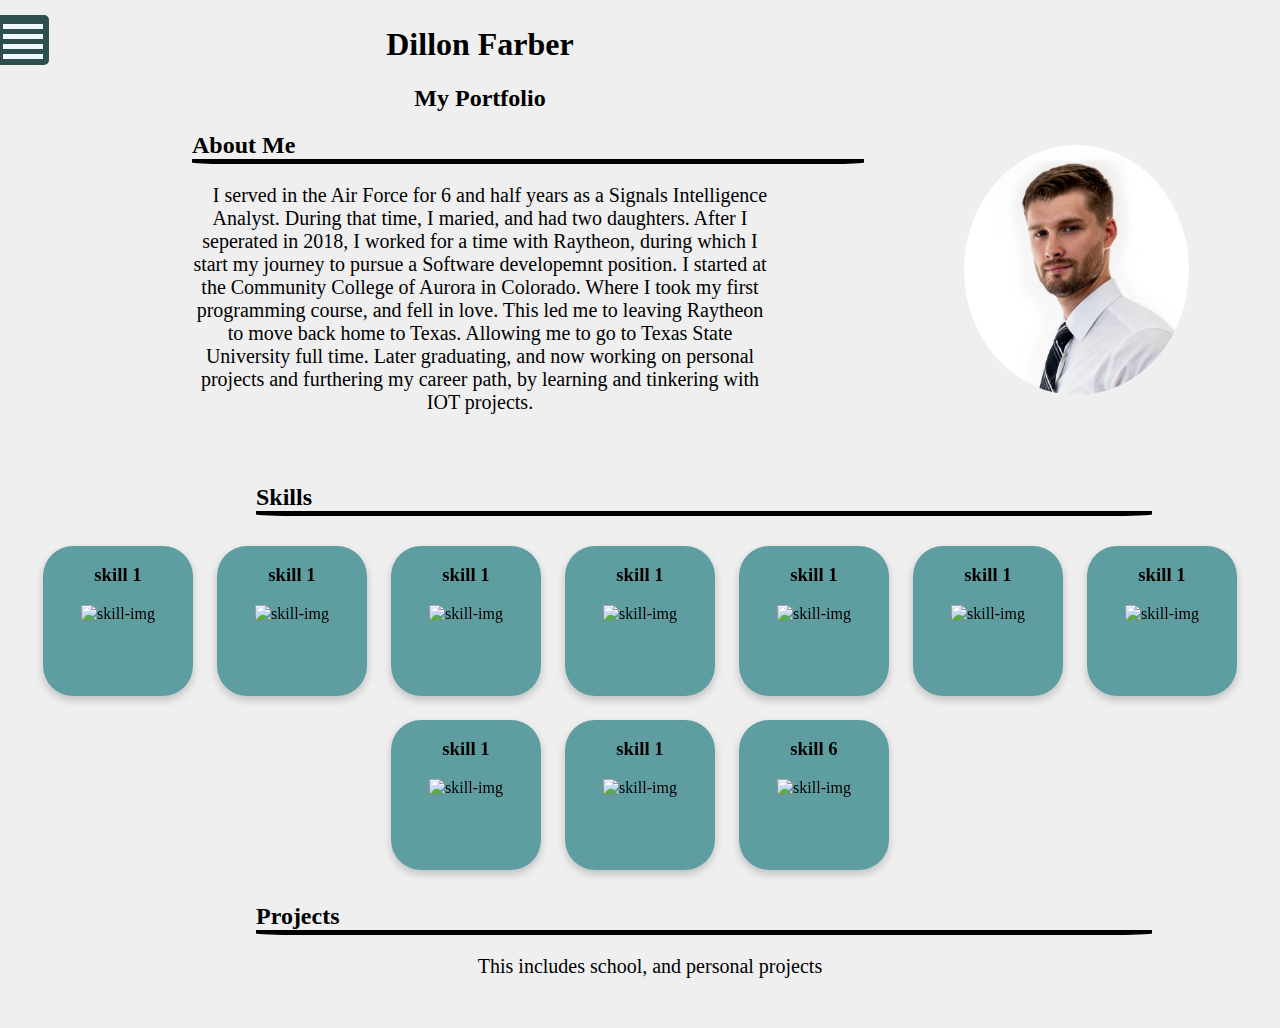
==== index.html @ 830614ed "Added cards to the skills and updated css to reflect the changes." ====
<!DOCTYPE html>
<html lang="en">
    <head>
        <title>HomePage</title>
        <meta charset="UTF-8">
        <meta name="viewport" content="width=device-width,initial-scale=1">
        <link href="/css/home.css" rel="stylesheet">
        <link rel="stylesheet" href="https://fonts.googleapis.com/icon?family=Material+Icons">
        <!-- <link rel="icon" href="mylinktoimage">-->
    </head>
    <body>
        <div class="fixed-tab">
            <div class="lines">
                <div class="line"></div>
                <div class="line"></div>
                <div class="line"></div>
                <div class="line"></div>
            </div>
        </div>
        <div class="top-title-profile">
            <div class="title">
                <h1>Dillon Farber</h1>
                <h2>My Portfolio</h2>
                <div class="about-me">
                    <h2>About Me</h2>
                    <p> I served in the Air Force for 6 and half years as a Signals Intelligence Analyst. During that time, I maried, 
                        and had two daughters. After I seperated in 2018, I worked for a time with Raytheon, during which I start my 
                        journey to pursue a Software developemnt position. I started at the Community College of Aurora in Colorado. 
                        Where I took my first programming course, and fell in love. This led me to leaving Raytheon to move back home to 
                        Texas. Allowing me to go to Texas State University full time. Later graduating, and now working on personal 
                        projects and furthering my career path, by learning and tinkering with IOT projects.
                    </p>
                </div>
            </div>
            <div class="profile-block">
                <img src="/media/imgs/profile.jpg" alt="profile picture" class="profile-picture">
            </div>
        </div>
        <div class="skills-div">
            
            <!-- TODO: Fix fonts and add the circular skill type tree that scrolls left
                TODO: Add a scroll to the skill list
                TODO: create a function to make it better -->
            <h2>Skills</h2>
            <div class="skill">
                <div class="skill-card-inner">
                    <div class="skill-card-front">
                        <h3 class="skill-title">skill 1</h3>
                        <img src="" alt="skill-img" class="skills-img">
                    </div>
                    <div class="skill-card-back">
                        <p class="skill-description">description: </p>
                        <p class="skill-level">skill level: </p>
                        <p class="associated-projects">projects: </p>
                    </div>
                </div>
            </div>
            <div class="skill">
                <div class="skill-card-inner">
                    <div class="skill-card-front">
                        <h3 class="skill-title">skill 1</h3>
                        <img src="" alt="skill-img" class="skills-img">
                    </div>
                    <div class="skill-card-back">
                        <p class="skill-description">description: </p>
                        <p class="skill-level">skill level: </p>
                        <p class="associated-projects">projects: </p>
                    </div>
                </div>
            </div>
            <div class="skill">
                <div class="skill-card-inner">
                    <div class="skill-card-front">
                        <h3 class="skill-title">skill 1</h3>
                        <img src="" alt="skill-img" class="skills-img">
                    </div>
                    <div class="skill-card-back">
                        <p class="skill-description">description: </p>
                        <p class="skill-level">skill level: </p>
                        <p class="associated-projects">projects: </p>
                    </div>
                </div>
            </div>
            <div class="skill">
                <div class="skill-card-inner">
                    <div class="skill-card-front">
                        <h3 class="skill-title">skill 1</h3>
                        <img src="" alt="skill-img" class="skills-img">
                    </div>
                    <div class="skill-card-back">
                        <p class="skill-description">description: </p>
                        <p class="skill-level">skill level: </p>
                        <p class="associated-projects">projects: </p>
                    </div>
                </div>
            </div>
            <div class="skill">
                <div class="skill-card-inner">
                    <div class="skill-card-front">
                        <h3 class="skill-title">skill 1</h3>
                        <img src="" alt="skill-img" class="skills-img">
                    </div>
                    <div class="skill-card-back">
                        <p class="skill-description">description: </p>
                        <p class="skill-level">skill level: </p>
                        <p class="associated-projects">projects: </p>
                    </div>
                </div>
            </div>
            <div class="skill">
                <div class="skill-card-inner">
                    <div class="skill-card-front">
                        <h3 class="skill-title">skill 1</h3>
                        <img src="" alt="skill-img" class="skills-img">
                    </div>
                    <div class="skill-card-back">
                        <p class="skill-description">description: </p>
                        <p class="skill-level">skill level: </p>
                        <p class="associated-projects">projects: </p>
                    </div>
                </div>
            </div>
            <div class="skill">
                <div class="skill-card-inner">
                    <div class="skill-card-front">
                        <h3 class="skill-title">skill 1</h3>
                        <img src="" alt="skill-img" class="skills-img">
                    </div>
                    <div class="skill-card-back">
                        <p class="skill-description">description: </p>
                        <p class="skill-level">skill level: </p>
                        <p class="associated-projects">projects: </p>
                    </div>
                </div>
            </div>
            <div class="skill">
                <div class="skill-card-inner">
                    <div class="skill-card-front">
                        <h3 class="skill-title">skill 1</h3>
                        <img src="" alt="skill-img" class="skills-img">
                    </div>
                    <div class="skill-card-back">
                        <p class="skill-description">description: </p>
                        <p class="skill-level">skill level: </p>
                        <p class="associated-projects">projects: </p>
                    </div>
                </div>
            </div>
            <div class="skill">
                <div class="skill-card-inner">
                    <div class="skill-card-front">
                        <h3 class="skill-title">skill 1</h3>
                        <img src="" alt="skill-img" class="skills-img">
                    </div>
                    <div class="skill-card-back">
                        <p class="skill-description">description: </p>
                        <p class="skill-level">skill level: </p>
                        <p class="associated-projects">projects: </p>
                    </div>
                </div>
            </div>
            <div class="skill">
                <div class="skill-card-inner">
                    <div class="skill-card-front">
                        <h3 class="skill-title">skill 6</h3>
                        <img src="" alt="skill-img" class="skills-img">
                    </div>
                    <div class="skill-card-back">
                        <p class="skill-description">description: </p>
                        <p class="skill-level">skill level: </p>
                        <p class="associated-projects">projects: </p>
                    </div>
                </div>
            </div>
        </div>
        <div class="projects">
            <h2>Projects</h2>
            <p>This includes school, and personal projects</p>
        </div>
        <!-- <i class="material-icons">cloud</i> -->
    
    </body>
</html>
---- css/home.css ----
/* TODO: fix the background of the body */
body {
    background-color: rgb(239, 239, 239);
    margin: auto;
}
/* Tab for menu */
.fixed-tab {
    position: fixed;
    width: 50px;
    height: 50px;
    background-color: darkslategray;
    margin-top: 10px;
    padding:0%;
    margin-right: auto;
    margin-left: -1px;
    margin-bottom: auto;
    position: fixed;
    border-top-right-radius: 5px;
    border-bottom-right-radius: 5px;
}
.fixed-tab:hover {

}
.lines {
    width: auto;
    align-content: space-between;
    height: 50px;
    padding: 0;
    margin: 4px;
}
.line {
    margin-top: 5px;
    margin-left: 0;
    width: 40px;
    height: 5px;
    padding: 0px;
    background-color: aliceblue;
}
/* Title and profile picture
TODO: fix the font
TODO: fix the profile picture and the text alignment */

.top-title-profile {
    height: auto;
    width: 100%;
    margin: 5px 0;
}
.title {
    display: inline-block;
    text-align: center;
    width: 75%;
}
.profile-block {
    display: inline-block;
    align-items: center;
    width: 24%;
    height: auto;
    overflow: hidden;
    margin: 0;
}
.profile-picture {
    height: 250px;
    width: 225px;
    border-radius: 50%;
    align-content:center;
    margin: 10px 0;
}
/* about me block of content */
.about-me {
    margin-top: 0;
}
.about-me h2 {
    margin-left: 20%;
    margin-right: 10%;
    border-bottom-left-radius: 5%;
    border-bottom-right-radius: 5%;
    border-bottom: 5px solid #000;
    text-align: left;
}

.about-me p {
    font-size: 20px;
    margin: auto 20% 50px 20%;
    text-indent: 20px;
}
/* Skills section */
.skills-div {
    margin-top: 0;
    text-align: center;
}
.skills-div h2 {
    margin-left: 20%;
    margin-right: 10%;
    border-bottom-left-radius: 5%;
    border-bottom-right-radius: 5%;
    border-bottom: 5px solid #000;
    text-align: left;
}


.skill {
    display: inline-block;
    background-color: transparent;
    width: 150px;
    height: 150px;
    margin: 10px 10px;
    perspective: 1000px;
}

.skill-card-inner {
    position: relative;
    width: 100%;
    height: 100%;
    text-align: center;
    transition: transform 0.6s;
    transform-style: preserve-3d;
    border-radius: 20%;
    box-shadow: 0 4px 8px 0 rgba(0, 0, 0, 0.2);
}

.skill:hover .skill-card-inner{
    transform: rotateY(180deg);
}

.skill-card-front, .skill-card-back {
    position: absolute;
    width: 100%;
    height: 100%;
    -webkit-backface-visibility: hidden;
    backface-visibility: hidden;
}

.skill-card-front {
    background-color: cadetblue;
    border-radius: 20%;
    color:#000;
}

.skill-card-back {
    background-color: #000;
    color: white;
    border-radius: 20%;
    transform: rotateY(180deg);
}

/* Projects Section */
.projects {
    margin-top: 0;
    text-align: center;
}

.projects h2 {
    margin-left: 20%;
    margin-right: 10%;
    border-bottom-left-radius: 5%;
    border-bottom-right-radius: 5%;
    border-bottom: 5px solid #000;
    text-align: left;
}

.projects p {
    font-size: 20px;
    margin: auto 20% 50px 20%;
    text-indent: 20px;
}
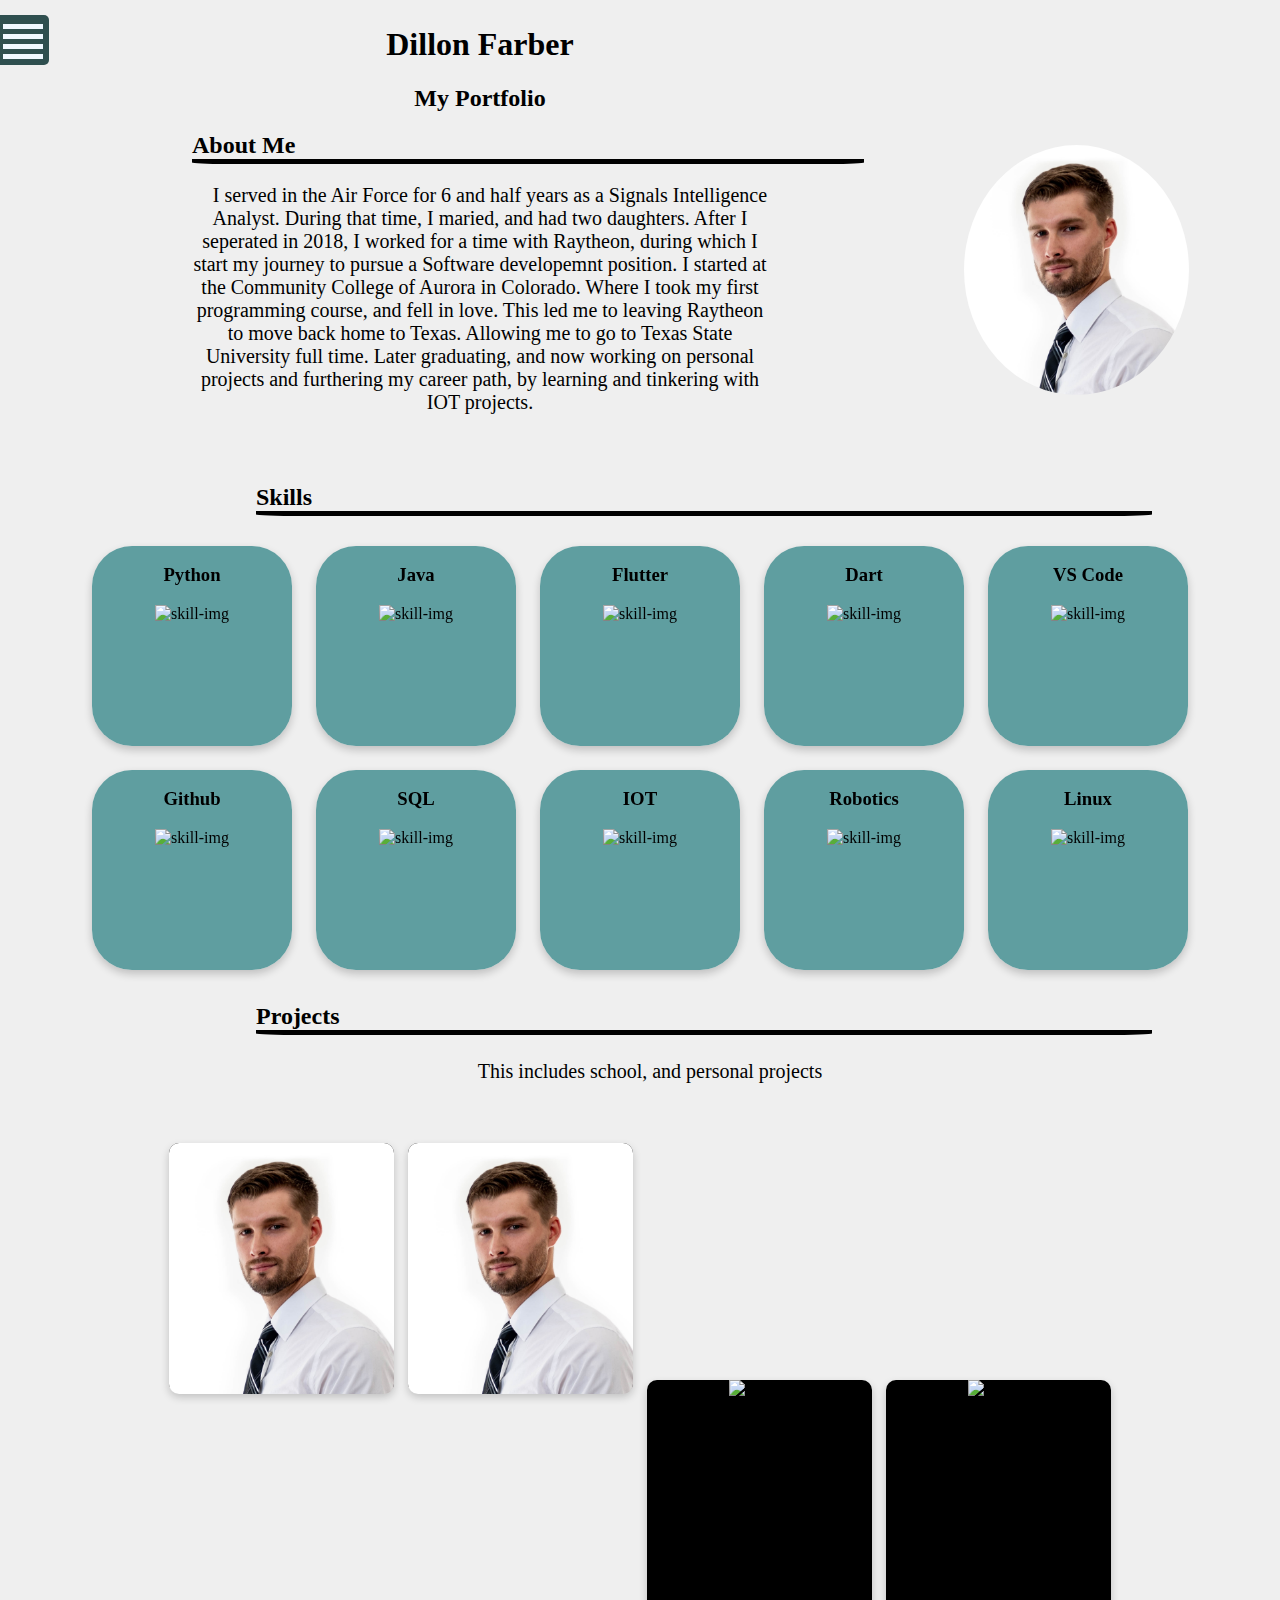
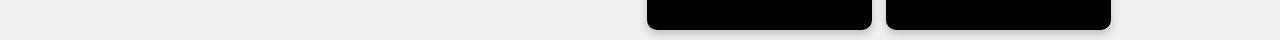
==== commit 72d73665: "added cards to hold my project gifs" ====
--- a/index.html
+++ b/index.html
@@ -45,139 +45,176 @@
             <div class="skill">
                 <div class="skill-card-inner">
                     <div class="skill-card-front">
-                        <h3 class="skill-title">skill 1</h3>
-                        <img src="" alt="skill-img" class="skills-img">
-                    </div>
-                    <div class="skill-card-back">
-                        <p class="skill-description">description: </p>
-                        <p class="skill-level">skill level: </p>
-                        <p class="associated-projects">projects: </p>
-                    </div>
-                </div>
-            </div>
-            <div class="skill">
-                <div class="skill-card-inner">
-                    <div class="skill-card-front">
-                        <h3 class="skill-title">skill 1</h3>
-                        <img src="" alt="skill-img" class="skills-img">
-                    </div>
-                    <div class="skill-card-back">
-                        <p class="skill-description">description: </p>
-                        <p class="skill-level">skill level: </p>
-                        <p class="associated-projects">projects: </p>
-                    </div>
-                </div>
-            </div>
-            <div class="skill">
-                <div class="skill-card-inner">
-                    <div class="skill-card-front">
-                        <h3 class="skill-title">skill 1</h3>
-                        <img src="" alt="skill-img" class="skills-img">
-                    </div>
-                    <div class="skill-card-back">
-                        <p class="skill-description">description: </p>
-                        <p class="skill-level">skill level: </p>
-                        <p class="associated-projects">projects: </p>
-                    </div>
-                </div>
-            </div>
-            <div class="skill">
-                <div class="skill-card-inner">
-                    <div class="skill-card-front">
-                        <h3 class="skill-title">skill 1</h3>
-                        <img src="" alt="skill-img" class="skills-img">
-                    </div>
-                    <div class="skill-card-back">
-                        <p class="skill-description">description: </p>
-                        <p class="skill-level">skill level: </p>
-                        <p class="associated-projects">projects: </p>
-                    </div>
-                </div>
-            </div>
-            <div class="skill">
-                <div class="skill-card-inner">
-                    <div class="skill-card-front">
-                        <h3 class="skill-title">skill 1</h3>
-                        <img src="" alt="skill-img" class="skills-img">
-                    </div>
-                    <div class="skill-card-back">
-                        <p class="skill-description">description: </p>
-                        <p class="skill-level">skill level: </p>
-                        <p class="associated-projects">projects: </p>
-                    </div>
-                </div>
-            </div>
-            <div class="skill">
-                <div class="skill-card-inner">
-                    <div class="skill-card-front">
-                        <h3 class="skill-title">skill 1</h3>
-                        <img src="" alt="skill-img" class="skills-img">
-                    </div>
-                    <div class="skill-card-back">
-                        <p class="skill-description">description: </p>
-                        <p class="skill-level">skill level: </p>
-                        <p class="associated-projects">projects: </p>
-                    </div>
-                </div>
-            </div>
-            <div class="skill">
-                <div class="skill-card-inner">
-                    <div class="skill-card-front">
-                        <h3 class="skill-title">skill 1</h3>
-                        <img src="" alt="skill-img" class="skills-img">
-                    </div>
-                    <div class="skill-card-back">
-                        <p class="skill-description">description: </p>
-                        <p class="skill-level">skill level: </p>
-                        <p class="associated-projects">projects: </p>
-                    </div>
-                </div>
-            </div>
-            <div class="skill">
-                <div class="skill-card-inner">
-                    <div class="skill-card-front">
-                        <h3 class="skill-title">skill 1</h3>
-                        <img src="" alt="skill-img" class="skills-img">
-                    </div>
-                    <div class="skill-card-back">
-                        <p class="skill-description">description: </p>
-                        <p class="skill-level">skill level: </p>
-                        <p class="associated-projects">projects: </p>
-                    </div>
-                </div>
-            </div>
-            <div class="skill">
-                <div class="skill-card-inner">
-                    <div class="skill-card-front">
-                        <h3 class="skill-title">skill 1</h3>
-                        <img src="" alt="skill-img" class="skills-img">
-                    </div>
-                    <div class="skill-card-back">
-                        <p class="skill-description">description: </p>
-                        <p class="skill-level">skill level: </p>
-                        <p class="associated-projects">projects: </p>
-                    </div>
-                </div>
-            </div>
-            <div class="skill">
-                <div class="skill-card-inner">
-                    <div class="skill-card-front">
-                        <h3 class="skill-title">skill 6</h3>
-                        <img src="" alt="skill-img" class="skills-img">
-                    </div>
-                    <div class="skill-card-back">
-                        <p class="skill-description">description: </p>
-                        <p class="skill-level">skill level: </p>
-                        <p class="associated-projects">projects: </p>
-                    </div>
-                </div>
-            </div>
-        </div>
-        <div class="projects">
+                        <h3 class="skill-title">Python</h3>
+                        <img src="" alt="skill-img" class="skills-img">
+                    </div>
+                    <div class="skill-card-back">
+                        <p class="skill-description">description:<br> Starting language in school. <br>Used in machine learning class. </p>
+                        <p class="skill-level">skill level: </p>
+                        <p class="associated-projects">projects: <br><a href="" alt="">Macine Learning</a><br><a href="" alt="">Tomagatchie</a></p>
+                    </div>
+                </div>
+            </div>
+            <div class="skill">
+                <div class="skill-card-inner">
+                    <div class="skill-card-front">
+                        <h3 class="skill-title">Java</h3>
+                        <img src="" alt="skill-img" class="skills-img">
+                    </div>
+                    <div class="skill-card-back">
+                        <p class="skill-description">description: </p>
+                        <p class="skill-level">skill level: </p>
+                        <p class="associated-projects">projects: </p>
+                    </div>
+                </div>
+            </div>
+            <div class="skill">
+                <div class="skill-card-inner">
+                    <div class="skill-card-front">
+                        <h3 class="skill-title">Flutter</h3>
+                        <img src="" alt="skill-img" class="skills-img">
+                    </div>
+                    <div class="skill-card-back">
+                        <p class="skill-description">description: </p>
+                        <p class="skill-level">skill level: </p>
+                        <p class="associated-projects">projects: </p>
+                    </div>
+                </div>
+            </div>
+            <div class="skill">
+                <div class="skill-card-inner">
+                    <div class="skill-card-front">
+                        <h3 class="skill-title">Dart</h3>
+                        <img src="" alt="skill-img" class="skills-img">
+                    </div>
+                    <div class="skill-card-back">
+                        <p class="skill-description">description: </p>
+                        <p class="skill-level">skill level: </p>
+                        <p class="associated-projects">projects: </p>
+                    </div>
+                </div>
+            </div>
+            <div class="skill">
+                <div class="skill-card-inner">
+                    <div class="skill-card-front">
+                        <h3 class="skill-title">VS Code</h3>
+                        <img src="" alt="skill-img" class="skills-img">
+                    </div>
+                    <div class="skill-card-back">
+                        <p class="skill-description">description: </p>
+                        <p class="skill-level">skill level: </p>
+                        <p class="associated-projects">projects: </p>
+                    </div>
+                </div>
+            </div>
+            <div class="skill">
+                <div class="skill-card-inner">
+                    <div class="skill-card-front">
+                        <h3 class="skill-title">Github</h3>
+                        <img src="" alt="skill-img" class="skills-img">
+                    </div>
+                    <div class="skill-card-back">
+                        <p class="skill-description">description: </p>
+                        <p class="skill-level">skill level: </p>
+                        <p class="associated-projects">Profile: <a href="" alt="">DillonFarber</a> </p>
+                    </div>
+                </div>
+            </div>
+            <div class="skill">
+                <div class="skill-card-inner">
+                    <div class="skill-card-front">
+                        <h3 class="skill-title">SQL</h3>
+                        <img src="" alt="skill-img" class="skills-img">
+                    </div>
+                    <div class="skill-card-back">
+                        <p class="skill-description">description: </p>
+                        <p class="skill-level">skill level: </p>
+                        <p class="associated-projects">projects: </p>
+                    </div>
+                </div>
+            </div>
+            <div class="skill">
+                <div class="skill-card-inner">
+                    <div class="skill-card-front">
+                        <h3 class="skill-title">IOT</h3>
+                        <img src="" alt="skill-img" class="skills-img">
+                    </div>
+                    <div class="skill-card-back">
+                        <p class="skill-description">description: </p>
+                        <p class="skill-level">skill level: </p>
+                        <p class="associated-projects">projects: </p>
+                    </div>
+                </div>
+            </div>
+            <div class="skill">
+                <div class="skill-card-inner">
+                    <div class="skill-card-front">
+                        <h3 class="skill-title">Robotics</h3>
+                        <img src="" alt="skill-img" class="skills-img">
+                    </div>
+                    <div class="skill-card-back">
+                        <p class="skill-description">description: </p>
+                        <p class="skill-level">skill level: </p>
+                        <p class="associated-projects">projects: </p>
+                    </div>
+                </div>
+            </div>
+            <div class="skill">
+                <div class="skill-card-inner">
+                    <div class="skill-card-front">
+                        <h3 class="skill-title">Linux</h3>
+                        <img src="" alt="skill-img" class="skills-img">
+                    </div>
+                    <div class="skill-card-back">
+                        <p class="skill-description">description: </p>
+                        <p class="skill-level">skill level: </p>
+                        <p class="associated-projects">projects: </p>
+                    </div>
+                </div>
+            </div>
+        </div>
+        <div class="projects-div">
             <h2>Projects</h2>
             <p>This includes school, and personal projects</p>
+            <div class="projects">
+                <div class="project-card">
+                    <div class="project-card-inner">
+                        <div class="project-gifs">
+                            <img src="/media/imgs/profile.jpg" alt="project" class="project-gif">
+                        </div>
+                    </div>
+                </div>
+            </div>
+            <div class="projects">
+                <div class="project-card">
+                    <div class="project-card-inner">
+                        <div class="project-gifs">
+                            <img src="/media/imgs/profile.jpg" alt="project" class="project-gif">
+                        </div>
+                    </div>
+                </div>
+            </div>
+            <div class="projects">
+                <div class="project-card">
+                    <div class="project-card-inner">
+                        <img src="" alt="project">
+                    </div>
+                </div>
+            </div>
+            <div class="projects">
+                <div class="project-card">
+                    <div class="project-card-inner">
+                        <div>
+                            <img src="" alt="project">
+                        </div>
+                    </div>
+                </div>
+            </div>
         </div>
         <!-- <i class="material-icons">cloud</i> -->
     
     </body>
+    <footer>
+
+    </footer>
 </html>--- a/css/home.css
+++ b/css/home.css
@@ -18,9 +18,8 @@
     border-top-right-radius: 5px;
     border-bottom-right-radius: 5px;
 }
-.fixed-tab:hover {
-
-}
+
+
 .lines {
     width: auto;
     align-content: space-between;
@@ -28,6 +27,7 @@
     padding: 0;
     margin: 4px;
 }
+
 .line {
     margin-top: 5px;
     margin-left: 0;
@@ -36,6 +36,7 @@
     padding: 0px;
     background-color: aliceblue;
 }
+
 /* Title and profile picture
 TODO: fix the font
 TODO: fix the profile picture and the text alignment */
@@ -96,13 +97,12 @@
     border-bottom: 5px solid #000;
     text-align: left;
 }
-
-
+/* Skills card */
 .skill {
     display: inline-block;
     background-color: transparent;
-    width: 150px;
-    height: 150px;
+    width: 200px;
+    height: 200px;
     margin: 10px 10px;
     perspective: 1000px;
 }
@@ -143,13 +143,18 @@
     transform: rotateY(180deg);
 }
 
+.skill-card-back p {
+    font-size: 15px;
+    margin-bottom: 0;
+}
+
 /* Projects Section */
-.projects {
+.projects-div {
     margin-top: 0;
     text-align: center;
 }
 
-.projects h2 {
+.projects-div h2 {
     margin-left: 20%;
     margin-right: 10%;
     border-bottom-left-radius: 5%;
@@ -158,8 +163,38 @@
     text-align: left;
 }
 
-.projects p {
+.projects-div p {
     font-size: 20px;
-    margin: auto 20% 50px 20%;
+    margin: 25px 20% 50px 20%;
     text-indent: 20px;
+}
+.projects {
+    display: inline-block;
+    background-color: transparent;
+    width: 225px;
+    height: 250px;
+    margin: 10px 5px;
+}
+
+.project-card-inner {
+    width: auto;
+    height: auto;
+}
+
+.project-card {
+    margin: 0;
+    background-color: #000;
+    width: 100%;
+    height: 100%;
+    border-radius: 10px;
+    box-shadow: 0 4px 8px 0 rgba(0, 0, 0, 0.2);
+}
+
+.project-gifs > img {
+    position: relative;
+    border-radius: 10px;
+    max-width: 100%;
+    max-height: 100%;
+    width: auto;
+    height: auto;
 }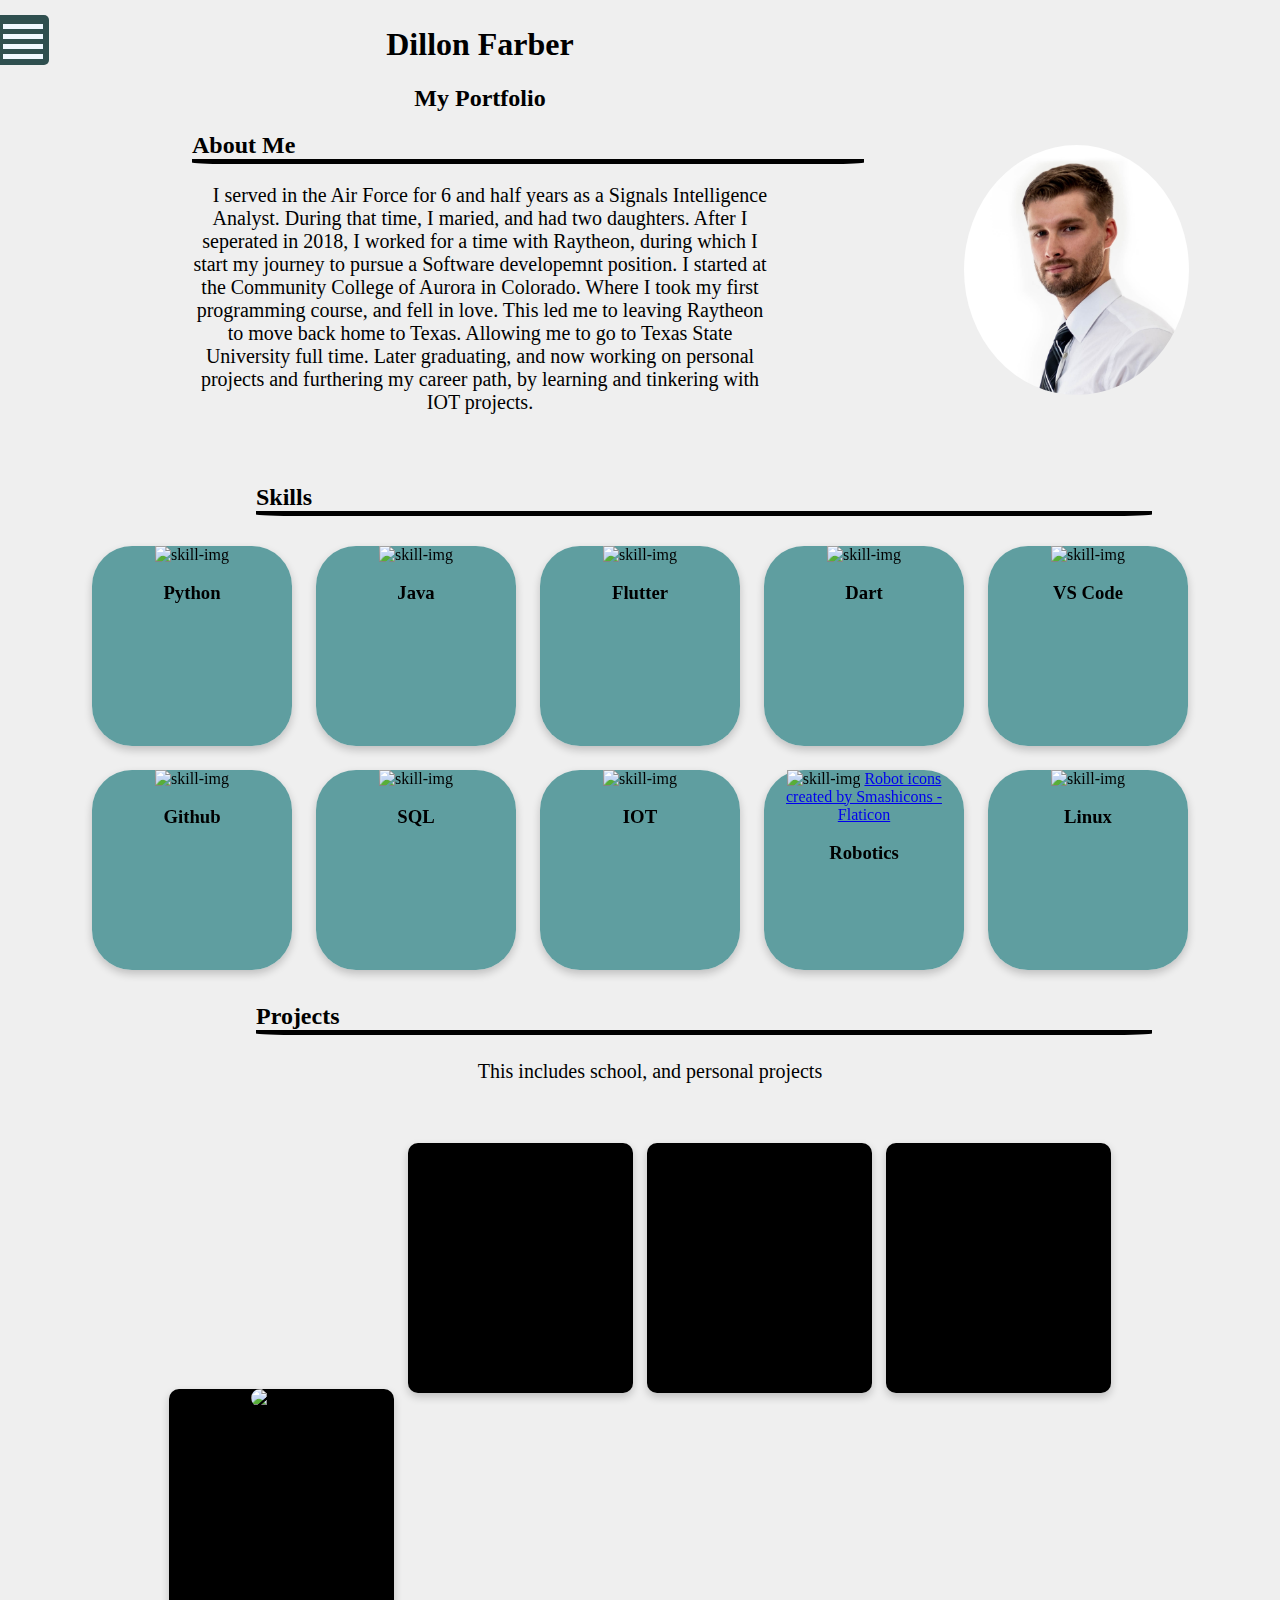
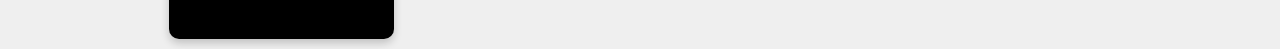
==== commit 1d2da141: "added imgs to the skills cards and fixed centering  of img for gifs on projects or just imags" ====
--- a/index.html
+++ b/index.html
@@ -45,12 +45,12 @@
             <div class="skill">
                 <div class="skill-card-inner">
                     <div class="skill-card-front">
+                        <img src="/media/imgs/pythonImg.png" alt="skill-img" class="skills-img">
                         <h3 class="skill-title">Python</h3>
-                        <img src="" alt="skill-img" class="skills-img">
                     </div>
                     <div class="skill-card-back">
                         <p class="skill-description">description:<br> Starting language in school. <br>Used in machine learning class. </p>
-                        <p class="skill-level">skill level: </p>
+                        <p class="skill-level">skill level: 4 years Education Experience/self</p>
                         <p class="associated-projects">projects: <br><a href="" alt="">Macine Learning</a><br><a href="" alt="">Tomagatchie</a></p>
                     </div>
                 </div>
@@ -58,60 +58,60 @@
             <div class="skill">
                 <div class="skill-card-inner">
                     <div class="skill-card-front">
+                        <img src="/media/imgs/javaImg.png" alt="skill-img" class="skills-img">
                         <h3 class="skill-title">Java</h3>
-                        <img src="" alt="skill-img" class="skills-img">
-                    </div>
-                    <div class="skill-card-back">
-                        <p class="skill-description">description: </p>
-                        <p class="skill-level">skill level: </p>
-                        <p class="associated-projects">projects: </p>
-                    </div>
-                </div>
-            </div>
-            <div class="skill">
-                <div class="skill-card-inner">
-                    <div class="skill-card-front">
+                    </div>
+                    <div class="skill-card-back">
+                        <p class="skill-description">description: </p>
+                        <p class="skill-level">skill level: </p>
+                        <p class="associated-projects">projects: </p>
+                    </div>
+                </div>
+            </div>
+            <div class="skill">
+                <div class="skill-card-inner">
+                    <div class="skill-card-front">
+                        <img src="/media/imgs/icon_flutter.png" alt="skill-img" class="skills-img">
                         <h3 class="skill-title">Flutter</h3>
-                        <img src="" alt="skill-img" class="skills-img">
-                    </div>
-                    <div class="skill-card-back">
-                        <p class="skill-description">description: </p>
-                        <p class="skill-level">skill level: </p>
-                        <p class="associated-projects">projects: </p>
-                    </div>
-                </div>
-            </div>
-            <div class="skill">
-                <div class="skill-card-inner">
-                    <div class="skill-card-front">
+                    </div>
+                    <div class="skill-card-back">
+                        <p class="skill-description">description: </p>
+                        <p class="skill-level">skill level: </p>
+                        <p class="associated-projects">projects: </p>
+                    </div>
+                </div>
+            </div>
+            <div class="skill">
+                <div class="skill-card-inner">
+                    <div class="skill-card-front">
+                        <img src="/media/imgs/dash_flutter_mascott.png" alt="skill-img" class="skills-img">
                         <h3 class="skill-title">Dart</h3>
-                        <img src="" alt="skill-img" class="skills-img">
-                    </div>
-                    <div class="skill-card-back">
-                        <p class="skill-description">description: </p>
-                        <p class="skill-level">skill level: </p>
-                        <p class="associated-projects">projects: </p>
-                    </div>
-                </div>
-            </div>
-            <div class="skill">
-                <div class="skill-card-inner">
-                    <div class="skill-card-front">
+                    </div>
+                    <div class="skill-card-back">
+                        <p class="skill-description">description: </p>
+                        <p class="skill-level">skill level: </p>
+                        <p class="associated-projects">projects: </p>
+                    </div>
+                </div>
+            </div>
+            <div class="skill">
+                <div class="skill-card-inner">
+                    <div class="skill-card-front">
+                        <img src="/media/imgs/vscode.png" alt="skill-img" class="skills-img">
                         <h3 class="skill-title">VS Code</h3>
-                        <img src="" alt="skill-img" class="skills-img">
-                    </div>
-                    <div class="skill-card-back">
-                        <p class="skill-description">description: </p>
-                        <p class="skill-level">skill level: </p>
-                        <p class="associated-projects">projects: </p>
-                    </div>
-                </div>
-            </div>
-            <div class="skill">
-                <div class="skill-card-inner">
-                    <div class="skill-card-front">
+                    </div>
+                    <div class="skill-card-back">
+                        <p class="skill-description">description: </p>
+                        <p class="skill-level">skill level: </p>
+                        <p class="associated-projects">projects: </p>
+                    </div>
+                </div>
+            </div>
+            <div class="skill">
+                <div class="skill-card-inner">
+                    <div class="skill-card-front">
+                        <img src="/media//imgs/github-mark-white.png" alt="skill-img" class="skills-img">
                         <h3 class="skill-title">Github</h3>
-                        <img src="" alt="skill-img" class="skills-img">
                     </div>
                     <div class="skill-card-back">
                         <p class="skill-description">description: </p>
@@ -123,47 +123,48 @@
             <div class="skill">
                 <div class="skill-card-inner">
                     <div class="skill-card-front">
+                        <img src="/media/imgs/icons8-oracle-pl-sql-400.png" alt="skill-img" class="skills-img">
                         <h3 class="skill-title">SQL</h3>
-                        <img src="" alt="skill-img" class="skills-img">
-                    </div>
-                    <div class="skill-card-back">
-                        <p class="skill-description">description: </p>
-                        <p class="skill-level">skill level: </p>
-                        <p class="associated-projects">projects: </p>
-                    </div>
-                </div>
-            </div>
-            <div class="skill">
-                <div class="skill-card-inner">
-                    <div class="skill-card-front">
+                    </div>
+                    <div class="skill-card-back">
+                        <p class="skill-description">description: </p>
+                        <p class="skill-level">skill level: </p>
+                        <p class="associated-projects">projects: </p>
+                    </div>
+                </div>
+            </div>
+            <div class="skill">
+                <div class="skill-card-inner">
+                    <div class="skill-card-front">
+                        <img src="/media/imgs/icons8-iot-100.png" alt="skill-img" class="skills-img" >
                         <h3 class="skill-title">IOT</h3>
-                        <img src="" alt="skill-img" class="skills-img">
-                    </div>
-                    <div class="skill-card-back">
-                        <p class="skill-description">description: </p>
-                        <p class="skill-level">skill level: </p>
-                        <p class="associated-projects">projects: </p>
-                    </div>
-                </div>
-            </div>
-            <div class="skill">
-                <div class="skill-card-inner">
-                    <div class="skill-card-front">
+                    </div>
+                    <div class="skill-card-back">
+                        <p class="skill-description">description: </p>
+                        <p class="skill-level">skill level: </p>
+                        <p class="associated-projects">projects: </p>
+                    </div>
+                </div>
+            </div>
+            <div class="skill">
+                <div class="skill-card-inner">
+                    <div class="skill-card-front">
+                        <img src="/media/imgs/robot.png" alt="skill-img" class="skills-img">
+                        <caption class="caption-atrib"><a href="https://www.flaticon.com/free-icons/robot" title="robot icons">Robot icons created by Smashicons - Flaticon</a></caption>
                         <h3 class="skill-title">Robotics</h3>
-                        <img src="" alt="skill-img" class="skills-img">
-                    </div>
-                    <div class="skill-card-back">
-                        <p class="skill-description">description: </p>
-                        <p class="skill-level">skill level: </p>
-                        <p class="associated-projects">projects: </p>
-                    </div>
-                </div>
-            </div>
-            <div class="skill">
-                <div class="skill-card-inner">
-                    <div class="skill-card-front">
+                    </div>
+                    <div class="skill-card-back">
+                        <p class="skill-description">description: </p>
+                        <p class="skill-level">skill level: </p>
+                        <p class="associated-projects">projects: </p>
+                    </div>
+                </div>
+            </div>
+            <div class="skill">
+                <div class="skill-card-inner">
+                    <div class="skill-card-front">
+                        <img src="/media/imgs/Linux-Logo-PNG9.png" alt="skill-img" class="skills-img">
                         <h3 class="skill-title">Linux</h3>
-                        <img src="" alt="skill-img" class="skills-img">
                     </div>
                     <div class="skill-card-back">
                         <p class="skill-description">description: </p>
@@ -180,7 +181,7 @@
                 <div class="project-card">
                     <div class="project-card-inner">
                         <div class="project-gifs">
-                            <img src="/media/imgs/profile.jpg" alt="project" class="project-gif">
+                            <img src="/media/imgs/dash_flutter_mascott.png" alt="project" class="project-gif">
                         </div>
                     </div>
                 </div>
@@ -189,7 +190,7 @@
                 <div class="project-card">
                     <div class="project-card-inner">
                         <div class="project-gifs">
-                            <img src="/media/imgs/profile.jpg" alt="project" class="project-gif">
+                            <!-- <img src="/media/imgs/dash_flutter_mascott.png" alt="project" class="project-gif"> -->
                         </div>
                     </div>
                 </div>
@@ -197,7 +198,7 @@
             <div class="projects">
                 <div class="project-card">
                     <div class="project-card-inner">
-                        <img src="" alt="project">
+                        <!-- <img src="" alt="project"> -->
                     </div>
                 </div>
             </div>
@@ -205,7 +206,7 @@
                 <div class="project-card">
                     <div class="project-card-inner">
                         <div>
-                            <img src="" alt="project">
+                            <!-- <img src="" alt="project"> -->
                         </div>
                     </div>
                 </div>
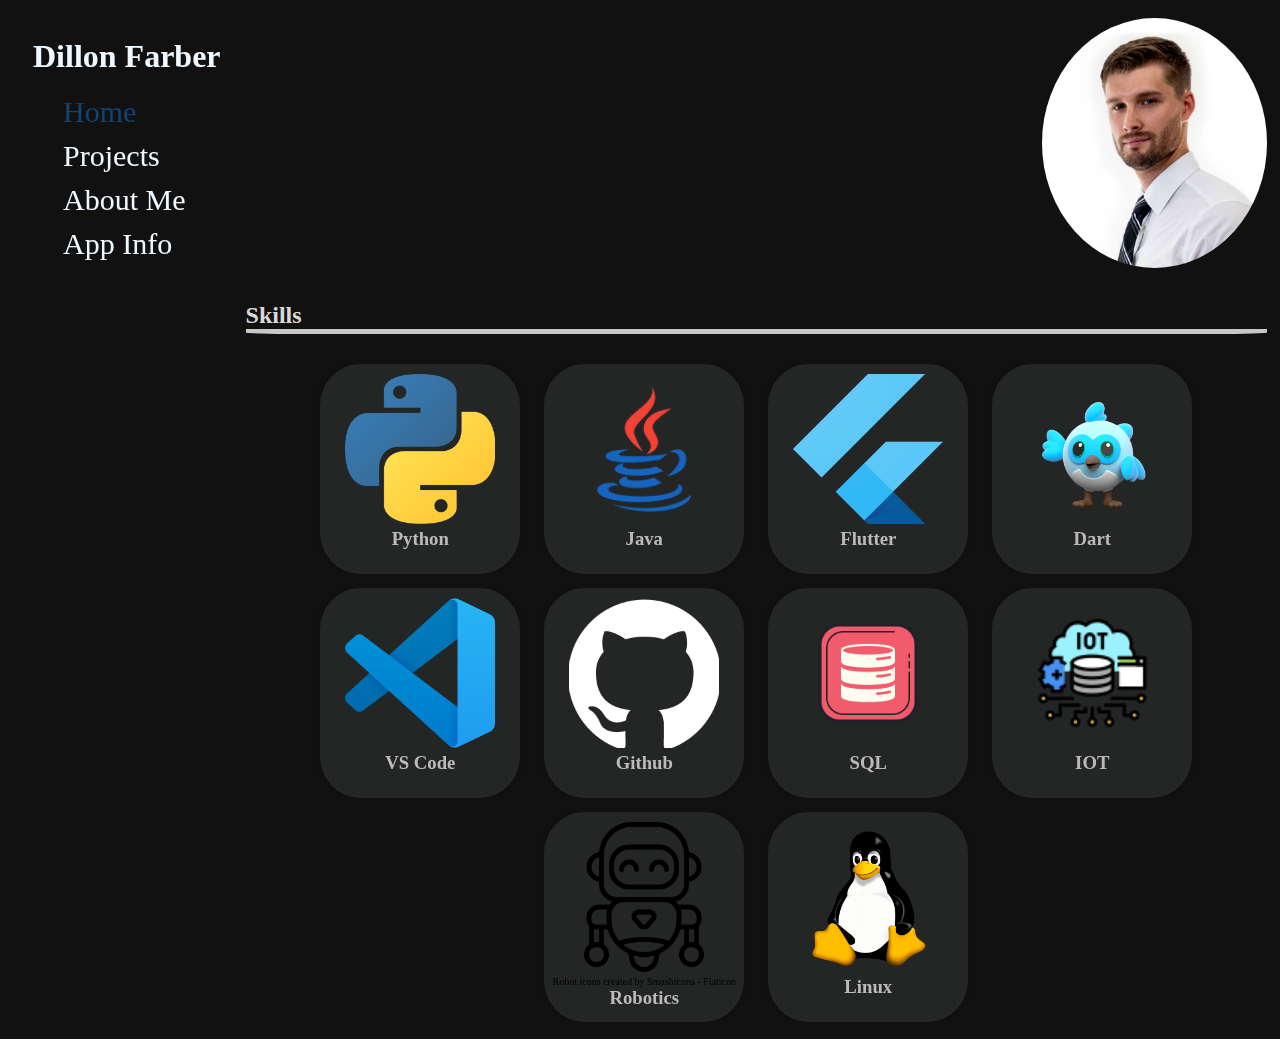
==== commit 73c7ccee: "continued dev" ====
--- a/index.html
+++ b/index.html
@@ -5,217 +5,180 @@
         <meta charset="UTF-8">
         <meta name="viewport" content="width=device-width,initial-scale=1">
         <link href="/css/home.css" rel="stylesheet">
+        <link href="/css/nav.css" rel="stylesheet">
         <link rel="stylesheet" href="https://fonts.googleapis.com/icon?family=Material+Icons">
         <!-- <link rel="icon" href="mylinktoimage">-->
     </head>
     <body>
-        <div class="fixed-tab">
-            <div class="lines">
-                <div class="line"></div>
-                <div class="line"></div>
-                <div class="line"></div>
-                <div class="line"></div>
+        <div class="gird-container ">
+            <div class="nav-colm">
+                <div id="nav-sticky">
+                    <h1 class="web-name">
+                        Dillon Farber
+                    </h1>
+                    <ul class="nav-list">
+                        <li class="nav-item-selected"><a>Home</a></li>
+                        <li class="nav-item"><a href="paths/NerdHavenPages/nerdHavenPage.html">Projects</a></li>
+                        <li class="nav-item"><a href="/paths/about/aboutMe.html">About Me</a></li>
+                        <li class="nav-item"><a href="">App Info</a></li>
+                    </ul>
+                </div>
             </div>
-        </div>
-        <div class="top-title-profile">
-            <div class="title">
-                <h1>Dillon Farber</h1>
-                <h2>My Portfolio</h2>
-                <div class="about-me">
-                    <h2>About Me</h2>
-                    <p> I served in the Air Force for 6 and half years as a Signals Intelligence Analyst. During that time, I maried, 
+            <div class="body-colm">
+                <div class="row">
+                    <img src="/media/imgs/profile.jpg" alt="profile picture" class="profile-picture">
+                </div>
+            </div>
+            <!-- <div class="details">
+                <p>
+                    I served in the Air Force for 6 and half years as a Signals Intelligence Analyst. During that time, I maried, 
                         and had two daughters. After I seperated in 2018, I worked for a time with Raytheon, during which I start my 
                         journey to pursue a Software developemnt position. I started at the Community College of Aurora in Colorado. 
                         Where I took my first programming course, and fell in love. This led me to leaving Raytheon to move back home to 
                         Texas. Allowing me to go to Texas State University full time. Later graduating, and now working on personal 
                         projects and furthering my career path, by learning and tinkering with IOT projects.
-                    </p>
-                </div>
-            </div>
-            <div class="profile-block">
-                <img src="/media/imgs/profile.jpg" alt="profile picture" class="profile-picture">
-            </div>
-        </div>
-        <div class="skills-div">
+                </p>
+            </div> -->
+            <div class="skills-div">
             
-            <!-- TODO: Fix fonts and add the circular skill type tree that scrolls left
-                TODO: Add a scroll to the skill list
-                TODO: create a function to make it better -->
-            <h2>Skills</h2>
-            <div class="skill">
-                <div class="skill-card-inner">
-                    <div class="skill-card-front">
-                        <img src="/media/imgs/pythonImg.png" alt="skill-img" class="skills-img">
-                        <h3 class="skill-title">Python</h3>
-                    </div>
-                    <div class="skill-card-back">
-                        <p class="skill-description">description:<br> Starting language in school. <br>Used in machine learning class. </p>
-                        <p class="skill-level">skill level: 4 years Education Experience/self</p>
-                        <p class="associated-projects">projects: <br><a href="" alt="">Macine Learning</a><br><a href="" alt="">Tomagatchie</a></p>
-                    </div>
-                </div>
-            </div>
-            <div class="skill">
-                <div class="skill-card-inner">
-                    <div class="skill-card-front">
-                        <img src="/media/imgs/javaImg.png" alt="skill-img" class="skills-img">
-                        <h3 class="skill-title">Java</h3>
-                    </div>
-                    <div class="skill-card-back">
-                        <p class="skill-description">description: </p>
-                        <p class="skill-level">skill level: </p>
-                        <p class="associated-projects">projects: </p>
-                    </div>
-                </div>
-            </div>
-            <div class="skill">
-                <div class="skill-card-inner">
-                    <div class="skill-card-front">
-                        <img src="/media/imgs/icon_flutter.png" alt="skill-img" class="skills-img">
-                        <h3 class="skill-title">Flutter</h3>
-                    </div>
-                    <div class="skill-card-back">
-                        <p class="skill-description">description: </p>
-                        <p class="skill-level">skill level: </p>
-                        <p class="associated-projects">projects: </p>
-                    </div>
-                </div>
-            </div>
-            <div class="skill">
-                <div class="skill-card-inner">
-                    <div class="skill-card-front">
-                        <img src="/media/imgs/dash_flutter_mascott.png" alt="skill-img" class="skills-img">
-                        <h3 class="skill-title">Dart</h3>
-                    </div>
-                    <div class="skill-card-back">
-                        <p class="skill-description">description: </p>
-                        <p class="skill-level">skill level: </p>
-                        <p class="associated-projects">projects: </p>
-                    </div>
-                </div>
-            </div>
-            <div class="skill">
-                <div class="skill-card-inner">
-                    <div class="skill-card-front">
-                        <img src="/media/imgs/vscode.png" alt="skill-img" class="skills-img">
-                        <h3 class="skill-title">VS Code</h3>
-                    </div>
-                    <div class="skill-card-back">
-                        <p class="skill-description">description: </p>
-                        <p class="skill-level">skill level: </p>
-                        <p class="associated-projects">projects: </p>
-                    </div>
-                </div>
-            </div>
-            <div class="skill">
-                <div class="skill-card-inner">
-                    <div class="skill-card-front">
-                        <img src="/media//imgs/github-mark-white.png" alt="skill-img" class="skills-img">
-                        <h3 class="skill-title">Github</h3>
-                    </div>
-                    <div class="skill-card-back">
-                        <p class="skill-description">description: </p>
-                        <p class="skill-level">skill level: </p>
-                        <p class="associated-projects">Profile: <a href="" alt="">DillonFarber</a> </p>
-                    </div>
-                </div>
-            </div>
-            <div class="skill">
-                <div class="skill-card-inner">
-                    <div class="skill-card-front">
-                        <img src="/media/imgs/icons8-oracle-pl-sql-400.png" alt="skill-img" class="skills-img">
-                        <h3 class="skill-title">SQL</h3>
-                    </div>
-                    <div class="skill-card-back">
-                        <p class="skill-description">description: </p>
-                        <p class="skill-level">skill level: </p>
-                        <p class="associated-projects">projects: </p>
-                    </div>
-                </div>
-            </div>
-            <div class="skill">
-                <div class="skill-card-inner">
-                    <div class="skill-card-front">
-                        <img src="/media/imgs/icons8-iot-100.png" alt="skill-img" class="skills-img" >
-                        <h3 class="skill-title">IOT</h3>
-                    </div>
-                    <div class="skill-card-back">
-                        <p class="skill-description">description: </p>
-                        <p class="skill-level">skill level: </p>
-                        <p class="associated-projects">projects: </p>
-                    </div>
-                </div>
-            </div>
-            <div class="skill">
-                <div class="skill-card-inner">
-                    <div class="skill-card-front">
-                        <img src="/media/imgs/robot.png" alt="skill-img" class="skills-img">
-                        <caption class="caption-atrib"><a href="https://www.flaticon.com/free-icons/robot" title="robot icons">Robot icons created by Smashicons - Flaticon</a></caption>
-                        <h3 class="skill-title">Robotics</h3>
-                    </div>
-                    <div class="skill-card-back">
-                        <p class="skill-description">description: </p>
-                        <p class="skill-level">skill level: </p>
-                        <p class="associated-projects">projects: </p>
-                    </div>
-                </div>
-            </div>
-            <div class="skill">
-                <div class="skill-card-inner">
-                    <div class="skill-card-front">
-                        <img src="/media/imgs/Linux-Logo-PNG9.png" alt="skill-img" class="skills-img">
-                        <h3 class="skill-title">Linux</h3>
-                    </div>
-                    <div class="skill-card-back">
-                        <p class="skill-description">description: </p>
-                        <p class="skill-level">skill level: </p>
-                        <p class="associated-projects">projects: </p>
-                    </div>
-                </div>
-            </div>
-        </div>
-        <div class="projects-div">
-            <h2>Projects</h2>
-            <p>This includes school, and personal projects</p>
-            <div class="projects">
-                <div class="project-card">
-                    <div class="project-card-inner">
-                        <div class="project-gifs">
-                            <img src="/media/imgs/dash_flutter_mascott.png" alt="project" class="project-gif">
+                <!-- TODO: Fix fonts and add the circular skill type tree that scrolls left
+                    TODO: Add a scroll to the skill list
+                    TODO: create a function to make it better -->
+                <h2>Skills</h2>
+                <div class="skill">
+                    <div class="skill-card-inner">
+                        <div class="skill-card-front">
+                            <img src="/media/imgs/pythonImg.png" alt="skill-img" class="skills-img">
+                            <h3 class="skill-title">Python</h3>
+                        </div>
+                        <div class="skill-card-back">
+                            <p class="skill-description">description:<br> Starting language in school. <br>Used in machine learning class. </p>
+                            <p class="skill-level">skill level: 4 years Education Experience/self</p>
+                            <p class="associated-projects">projects: <br><a href="" alt="">Macine Learning</a><br><a href="" alt="">Tomagatchie</a></p>
                         </div>
                     </div>
                 </div>
-            </div>
-            <div class="projects">
-                <div class="project-card">
-                    <div class="project-card-inner">
-                        <div class="project-gifs">
-                            <!-- <img src="/media/imgs/dash_flutter_mascott.png" alt="project" class="project-gif"> -->
+                <div class="skill">
+                    <div class="skill-card-inner">
+                        <div class="skill-card-front">
+                            <img src="/media/imgs/javaImg.png" alt="skill-img" class="skills-img">
+                            <h3 class="skill-title">Java</h3>
+                        </div>
+                        <div class="skill-card-back">
+                            <p class="skill-description">description: </p>
+                            <p class="skill-level">skill level: </p>
+                            <p class="associated-projects">projects: </p>
                         </div>
                     </div>
                 </div>
-            </div>
-            <div class="projects">
-                <div class="project-card">
-                    <div class="project-card-inner">
-                        <!-- <img src="" alt="project"> -->
+                <div class="skill">
+                    <div class="skill-card-inner">
+                        <div class="skill-card-front">
+                            <img src="/media/imgs/icon_flutter.png" alt="skill-img" class="skills-img">
+                            <h3 class="skill-title">Flutter</h3>
+                        </div>
+                        <div class="skill-card-back">
+                            <p class="skill-description">description: </p>
+                            <p class="skill-level">skill level: </p>
+                            <p class="associated-projects">projects: </p>
+                        </div>
                     </div>
                 </div>
-            </div>
-            <div class="projects">
-                <div class="project-card">
-                    <div class="project-card-inner">
-                        <div>
-                            <!-- <img src="" alt="project"> -->
+                <div class="skill">
+                    <div class="skill-card-inner">
+                        <div class="skill-card-front">
+                            <img src="/media/imgs/dash_flutter_mascott.png" alt="skill-img" class="skills-img">
+                            <h3 class="skill-title">Dart</h3>
+                        </div>
+                        <div class="skill-card-back">
+                            <p class="skill-description">description: </p>
+                            <p class="skill-level">skill level: </p>
+                            <p class="associated-projects">projects: </p>
+                        </div>
+                    </div>
+                </div>
+                <div class="skill">
+                    <div class="skill-card-inner">
+                        <div class="skill-card-front">
+                            <img src="/media/imgs/vscode.png" alt="skill-img" class="skills-img">
+                            <h3 class="skill-title">VS Code</h3>
+                        </div>
+                        <div class="skill-card-back">
+                            <p class="skill-description">description: </p>
+                            <p class="skill-level">skill level: </p>
+                            <p class="associated-projects">projects: </p>
+                        </div>
+                    </div>
+                </div>
+                <div class="skill">
+                    <div class="skill-card-inner">
+                        <div class="skill-card-front">
+                            <img src="/media//imgs/github-mark-white.png" alt="skill-img" class="skills-img">
+                            <h3 class="skill-title">Github</h3>
+                        </div>
+                        <div class="skill-card-back">
+                            <p class="skill-description">description: </p>
+                            <p class="skill-level">skill level: </p>
+                            <p class="associated-projects">Profile: <a href="" alt="">DillonFarber</a> </p>
+                        </div>
+                    </div>
+                </div>
+                <div class="skill">
+                    <div class="skill-card-inner">
+                        <div class="skill-card-front">
+                            <img src="/media/imgs/icons8-oracle-pl-sql-400.png" alt="skill-img" class="skills-img">
+                            <h3 class="skill-title">SQL</h3>
+                        </div>
+                        <div class="skill-card-back">
+                            <p class="skill-description">description: </p>
+                            <p class="skill-level">skill level: </p>
+                            <p class="associated-projects">projects: </p>
+                        </div>
+                    </div>
+                </div>
+                <div class="skill">
+                    <div class="skill-card-inner">
+                        <div class="skill-card-front">
+                            <img src="/media/imgs/icons8-iot-100.png" alt="skill-img" class="skills-img" >
+                            <h3 class="skill-title">IOT</h3>
+                        </div>
+                        <div class="skill-card-back">
+                            <p class="skill-description">description: </p>
+                            <p class="skill-level">skill level: </p>
+                            <p class="associated-projects">projects: </p>
+                        </div>
+                    </div>
+                </div>
+                <div class="skill">
+                    <div class="skill-card-inner">
+                        <div class="skill-card-front">
+                            <img src="/media/imgs/robot.png" alt="skill-img" class="skills-img">
+                            <caption class="caption-atrib"><a href="https://www.flaticon.com/free-icons/robot" title="robot icons">Robot icons created by Smashicons - Flaticon</a></caption>
+                            <h3 class="skill-title">Robotics</h3>
+                        </div>
+                        <div class="skill-card-back">
+                            <p class="skill-description">description: </p>
+                            <p class="skill-level">skill level: </p>
+                            <p class="associated-projects">projects: </p>
+                        </div>
+                    </div>
+                </div>
+                <div class="skill">
+                    <div class="skill-card-inner">
+                        <div class="skill-card-front">
+                            <img src="/media/imgs/Linux-Logo-PNG9.png" alt="skill-img" class="skills-img">
+                            <h3 class="skill-title">Linux</h3>
+                        </div>
+                        <div class="skill-card-back">
+                            <p class="skill-description">description: </p>
+                            <p class="skill-level">skill level: </p>
+                            <p class="associated-projects">projects: </p>
                         </div>
                     </div>
                 </div>
             </div>
         </div>
-        <!-- <i class="material-icons">cloud</i> -->
-    
     </body>
     <footer>
-
     </footer>
 </html>--- a/css/home.css
+++ b/css/home.css
@@ -1,100 +1,77 @@
-/* TODO: fix the background of the body */
-body {
-    background-color: rgb(239, 239, 239);
-    margin: auto;
+body{
+    background-color: rgb(18, 17, 17);
 }
-/* Tab for menu */
-.fixed-tab {
+.gird-container {
+    display: grid;
+    grid-template-areas: 
+    "header header header "
+    "nav space profile"
+    "nav body body"
+    'nav skill skill';
+    
+    gap: 5px;
+    padding: 5px;
+}
+
+.gird-container > div.nav-colm {
+    position: relative;
+    grid-area: nav;
+}
+
+.gird-container > div.body-colm {
+    grid-area: profile;
+}
+.web-name {
+    margin: 20px 20px;
+    color: aliceblue;
+}
+.gird-container > h1.web-name {
     position: fixed;
-    width: 50px;
-    height: 50px;
-    background-color: darkslategray;
-    margin-top: 10px;
-    padding:0%;
-    margin-right: auto;
-    margin-left: -1px;
-    margin-bottom: auto;
-    position: fixed;
-    border-top-right-radius: 5px;
-    border-bottom-right-radius: 5px;
+    grid-area: header;
 }
 
 
-.lines {
-    width: auto;
-    align-content: space-between;
-    height: 50px;
+.gird-container > div.nav-list {
+    position: sticky;
+    grid-area: nav;
+    top: 100px;
+    list-style-type: none;
+    margin: 10px;
     padding: 0;
-    margin: 4px;
 }
 
-.line {
-    margin-top: 5px;
-    margin-left: 0;
-    width: 40px;
-    height: 5px;
-    padding: 0px;
-    background-color: aliceblue;
+.gird-container > div.details {
+    grid-area: body;
+    font-size: larger;
+    color: aliceblue;
 }
 
-/* Title and profile picture
-TODO: fix the font
-TODO: fix the profile picture and the text alignment */
 
-.top-title-profile {
-    height: auto;
-    width: 100%;
-    margin: 5px 0;
-}
-.title {
-    display: inline-block;
-    text-align: center;
-    width: 75%;
-}
-.profile-block {
-    display: inline-block;
-    align-items: center;
-    width: 24%;
-    height: auto;
-    overflow: hidden;
-    margin: 0;
-}
+
 .profile-picture {
+    grid-area: profile;
     height: 250px;
     width: 225px;
     border-radius: 50%;
-    align-content:center;
-    margin: 10px 0;
-}
-/* about me block of content */
-.about-me {
-    margin-top: 0;
-}
-.about-me h2 {
-    margin-left: 20%;
-    margin-right: 10%;
-    border-bottom-left-radius: 5%;
-    border-bottom-right-radius: 5%;
-    border-bottom: 5px solid #000;
-    text-align: left;
+    right: 0%;
 }
 
-.about-me p {
-    font-size: 20px;
-    margin: auto 20% 50px 20%;
-    text-indent: 20px;
-}
-/* Skills section */
-.skills-div {
+
+.gird-container > div.skills-div {
+    grid-area: skill;
     margin-top: 0;
     text-align: center;
 }
+#nav-sticky {
+    position: sticky;
+    top: 0;
+    overflow: hidden;
+}
 .skills-div h2 {
-    margin-left: 20%;
-    margin-right: 10%;
     border-bottom-left-radius: 5%;
     border-bottom-right-radius: 5%;
-    border-bottom: 5px solid #000;
+    color: #d8d8d8;
+    border-bottom: 5px solid #c7c7c7;
     text-align: left;
 }
 /* Skills card */
@@ -124,6 +101,8 @@
 
 .skill-card-front, .skill-card-back {
     position: absolute;
+    top: 0;
+    left: 0;
     width: 100%;
     height: 100%;
     -webkit-backface-visibility: hidden;
@@ -131,13 +110,24 @@
 }
 
 .skill-card-front {
-    background-color: cadetblue;
+    background-color: rgb(36, 38, 38);
     border-radius: 20%;
-    color:#000;
+    color:#bababa;
+    padding-top: 10px;
+}
+
+.skill-card-front h3 {
+    position: relative;
+    margin: 0;
+    top: 0;
+    left: 0;
+    width: auto;
+    height: auto;
+    text-align: center;
 }
 
 .skill-card-back {
-    background-color: #000;
+    background-color: rgb(36, 38, 38);
     color: white;
     border-radius: 20%;
     transform: rotateY(180deg);
@@ -148,53 +138,25 @@
     margin-bottom: 0;
 }
 
-/* Projects Section */
-.projects-div {
-    margin-top: 0;
-    text-align: center;
-}
-
-.projects-div h2 {
-    margin-left: 20%;
-    margin-right: 10%;
-    border-bottom-left-radius: 5%;
-    border-bottom-right-radius: 5%;
-    border-bottom: 5px solid #000;
-    text-align: left;
-}
-
-.projects-div p {
-    font-size: 20px;
-    margin: 25px 20% 50px 20%;
-    text-indent: 20px;
-}
-.projects {
-    display: inline-block;
-    background-color: transparent;
-    width: 225px;
-    height: 250px;
-    margin: 10px 5px;
-}
-
-.project-card-inner {
+.skill-card-front img {
+    position: relative;
+    object-fit: cover;
+    top: 0;
+    left: 0;
+    margin: 0;
+    border-radius: 10px;
+    max-width: 75%;
+    max-height: 75%;
+    min-width: 75%;
+    min-height: 75%;
     width: auto;
     height: auto;
 }
 
-.project-card {
+.skill-card-front > a {
+    display: block;
+    font-size: 10px;
     margin: 0;
-    background-color: #000;
-    width: 100%;
-    height: 100%;
-    border-radius: 10px;
-    box-shadow: 0 4px 8px 0 rgba(0, 0, 0, 0.2);
-}
-
-.project-gifs > img {
-    position: relative;
-    border-radius: 10px;
-    max-width: 100%;
-    max-height: 100%;
-    width: auto;
-    height: auto;
+    text-decoration: none;
+    color: #000;
 }--- a/css/nav.css
+++ b/css/nav.css
@@ -0,0 +1,27 @@
+.nav-item {
+    grid-area: nav;
+    list-style-type: none;
+    margin: 10px 10px 10px 10px;
+    padding: 0;
+    
+}
+.nav-item a {
+    text-decoration: none;
+    color: #000;
+    font-size: 30px;
+    color: aliceblue;
+}
+.nav-item-selected {
+    grid-area: nav;
+    list-style-type: none;
+    margin: 10px 10px 10px 10px;
+    padding: 0;
+    
+}
+.nav-item-selected a {
+    cursor: pointer;
+    text-decoration: none;
+    color: #000;
+    font-size: 30px;
+    color: rgb(16, 68, 113);
+}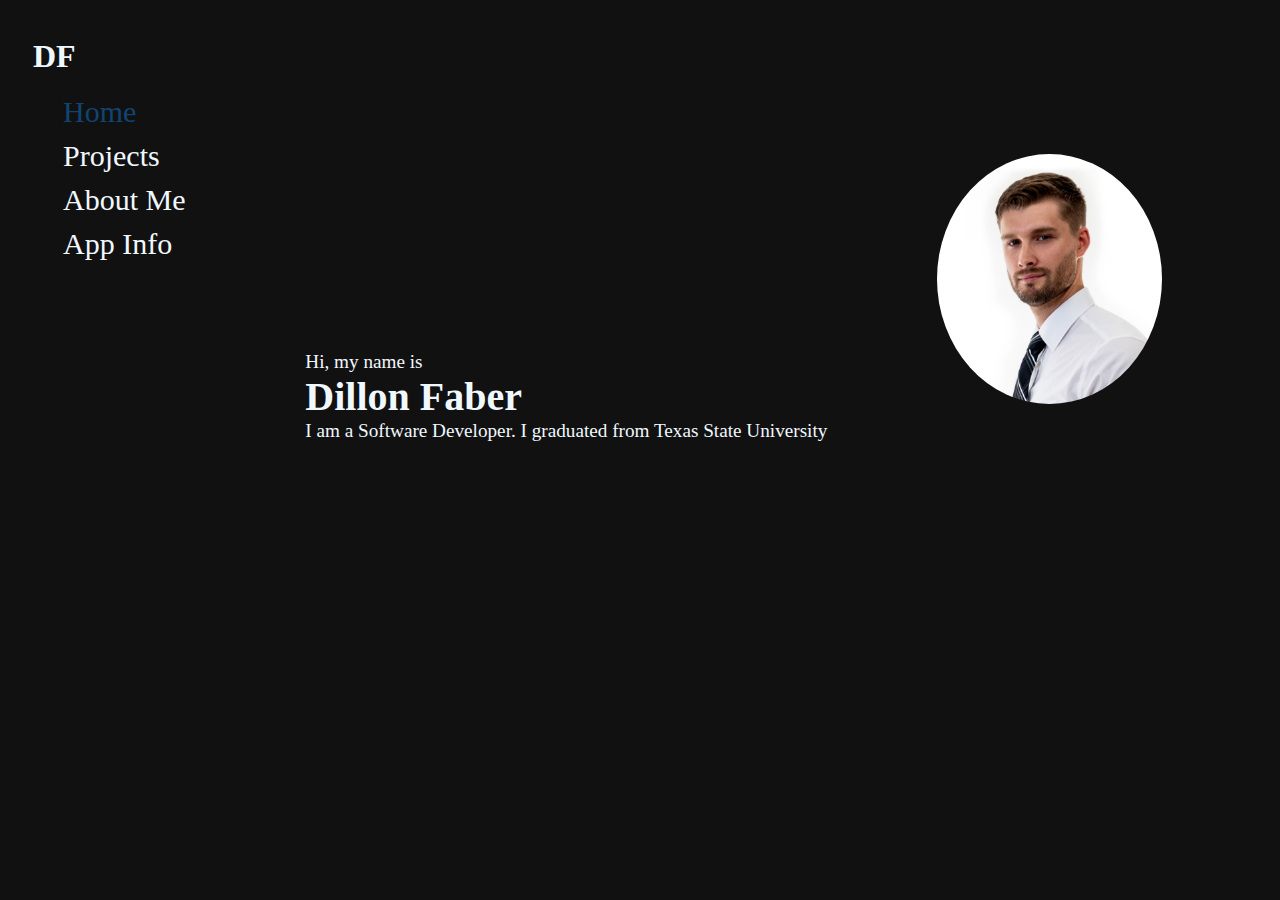
==== commit 0d7ae58f: "updated about-me, homepage, and working on projects" ====
--- a/index.html
+++ b/index.html
@@ -14,7 +14,7 @@
             <div class="nav-colm">
                 <div id="nav-sticky">
                     <h1 class="web-name">
-                        Dillon Farber
+                        DF
                     </h1>
                     <ul class="nav-list">
                         <li class="nav-item-selected"><a>Home</a></li>
@@ -29,153 +29,11 @@
                     <img src="/media/imgs/profile.jpg" alt="profile picture" class="profile-picture">
                 </div>
             </div>
-            <!-- <div class="details">
+            <div class="details">
                 <p>
-                    I served in the Air Force for 6 and half years as a Signals Intelligence Analyst. During that time, I maried, 
-                        and had two daughters. After I seperated in 2018, I worked for a time with Raytheon, during which I start my 
-                        journey to pursue a Software developemnt position. I started at the Community College of Aurora in Colorado. 
-                        Where I took my first programming course, and fell in love. This led me to leaving Raytheon to move back home to 
-                        Texas. Allowing me to go to Texas State University full time. Later graduating, and now working on personal 
-                        projects and furthering my career path, by learning and tinkering with IOT projects.
+                    Hi, my name is <br><strong style="font-size: 40px;">Dillon Faber</strong><br>
+                    I am a Software Developer. I graduated from Texas State University 
                 </p>
-            </div> -->
-            <div class="skills-div">
-            
-                <!-- TODO: Fix fonts and add the circular skill type tree that scrolls left
-                    TODO: Add a scroll to the skill list
-                    TODO: create a function to make it better -->
-                <h2>Skills</h2>
-                <div class="skill">
-                    <div class="skill-card-inner">
-                        <div class="skill-card-front">
-                            <img src="/media/imgs/pythonImg.png" alt="skill-img" class="skills-img">
-                            <h3 class="skill-title">Python</h3>
-                        </div>
-                        <div class="skill-card-back">
-                            <p class="skill-description">description:<br> Starting language in school. <br>Used in machine learning class. </p>
-                            <p class="skill-level">skill level: 4 years Education Experience/self</p>
-                            <p class="associated-projects">projects: <br><a href="" alt="">Macine Learning</a><br><a href="" alt="">Tomagatchie</a></p>
-                        </div>
-                    </div>
-                </div>
-                <div class="skill">
-                    <div class="skill-card-inner">
-                        <div class="skill-card-front">
-                            <img src="/media/imgs/javaImg.png" alt="skill-img" class="skills-img">
-                            <h3 class="skill-title">Java</h3>
-                        </div>
-                        <div class="skill-card-back">
-                            <p class="skill-description">description: </p>
-                            <p class="skill-level">skill level: </p>
-                            <p class="associated-projects">projects: </p>
-                        </div>
-                    </div>
-                </div>
-                <div class="skill">
-                    <div class="skill-card-inner">
-                        <div class="skill-card-front">
-                            <img src="/media/imgs/icon_flutter.png" alt="skill-img" class="skills-img">
-                            <h3 class="skill-title">Flutter</h3>
-                        </div>
-                        <div class="skill-card-back">
-                            <p class="skill-description">description: </p>
-                            <p class="skill-level">skill level: </p>
-                            <p class="associated-projects">projects: </p>
-                        </div>
-                    </div>
-                </div>
-                <div class="skill">
-                    <div class="skill-card-inner">
-                        <div class="skill-card-front">
-                            <img src="/media/imgs/dash_flutter_mascott.png" alt="skill-img" class="skills-img">
-                            <h3 class="skill-title">Dart</h3>
-                        </div>
-                        <div class="skill-card-back">
-                            <p class="skill-description">description: </p>
-                            <p class="skill-level">skill level: </p>
-                            <p class="associated-projects">projects: </p>
-                        </div>
-                    </div>
-                </div>
-                <div class="skill">
-                    <div class="skill-card-inner">
-                        <div class="skill-card-front">
-                            <img src="/media/imgs/vscode.png" alt="skill-img" class="skills-img">
-                            <h3 class="skill-title">VS Code</h3>
-                        </div>
-                        <div class="skill-card-back">
-                            <p class="skill-description">description: </p>
-                            <p class="skill-level">skill level: </p>
-                            <p class="associated-projects">projects: </p>
-                        </div>
-                    </div>
-                </div>
-                <div class="skill">
-                    <div class="skill-card-inner">
-                        <div class="skill-card-front">
-                            <img src="/media//imgs/github-mark-white.png" alt="skill-img" class="skills-img">
-                            <h3 class="skill-title">Github</h3>
-                        </div>
-                        <div class="skill-card-back">
-                            <p class="skill-description">description: </p>
-                            <p class="skill-level">skill level: </p>
-                            <p class="associated-projects">Profile: <a href="" alt="">DillonFarber</a> </p>
-                        </div>
-                    </div>
-                </div>
-                <div class="skill">
-                    <div class="skill-card-inner">
-                        <div class="skill-card-front">
-                            <img src="/media/imgs/icons8-oracle-pl-sql-400.png" alt="skill-img" class="skills-img">
-                            <h3 class="skill-title">SQL</h3>
-                        </div>
-                        <div class="skill-card-back">
-                            <p class="skill-description">description: </p>
-                            <p class="skill-level">skill level: </p>
-                            <p class="associated-projects">projects: </p>
-                        </div>
-                    </div>
-                </div>
-                <div class="skill">
-                    <div class="skill-card-inner">
-                        <div class="skill-card-front">
-                            <img src="/media/imgs/icons8-iot-100.png" alt="skill-img" class="skills-img" >
-                            <h3 class="skill-title">IOT</h3>
-                        </div>
-                        <div class="skill-card-back">
-                            <p class="skill-description">description: </p>
-                            <p class="skill-level">skill level: </p>
-                            <p class="associated-projects">projects: </p>
-                        </div>
-                    </div>
-                </div>
-                <div class="skill">
-                    <div class="skill-card-inner">
-                        <div class="skill-card-front">
-                            <img src="/media/imgs/robot.png" alt="skill-img" class="skills-img">
-                            <caption class="caption-atrib"><a href="https://www.flaticon.com/free-icons/robot" title="robot icons">Robot icons created by Smashicons - Flaticon</a></caption>
-                            <h3 class="skill-title">Robotics</h3>
-                        </div>
-                        <div class="skill-card-back">
-                            <p class="skill-description">description: </p>
-                            <p class="skill-level">skill level: </p>
-                            <p class="associated-projects">projects: </p>
-                        </div>
-                    </div>
-                </div>
-                <div class="skill">
-                    <div class="skill-card-inner">
-                        <div class="skill-card-front">
-                            <img src="/media/imgs/Linux-Logo-PNG9.png" alt="skill-img" class="skills-img">
-                            <h3 class="skill-title">Linux</h3>
-                        </div>
-                        <div class="skill-card-back">
-                            <p class="skill-description">description: </p>
-                            <p class="skill-level">skill level: </p>
-                            <p class="associated-projects">projects: </p>
-                        </div>
-                    </div>
-                </div>
             </div>
         </div>
     </body>
--- a/css/home.css
+++ b/css/home.css
@@ -5,9 +5,7 @@
     display: grid;
     grid-template-areas: 
     "header header header "
-    "nav space profile"
-    "nav body body"
-    'nav skill skill';
+    "nav space profile";
     
     gap: 5px;
     padding: 5px;
@@ -20,6 +18,8 @@
 
 .gird-container > div.body-colm {
     grid-area: profile;
+    align-content: center;
+    margin-top: 25%;
 }
 .web-name {
     margin: 20px 20px;
@@ -41,12 +41,12 @@
 }
 
 .gird-container > div.details {
-    grid-area: body;
+    grid-area: space;
+    align-content: center;
+    margin-top: 50%;
     font-size: larger;
     color: aliceblue;
 }
-
-
 
 .profile-picture {
     grid-area: profile;
@@ -56,107 +56,8 @@
     right: 0%;
 }
 
-
-.gird-container > div.skills-div {
-    grid-area: skill;
-    margin-top: 0;
-    text-align: center;
-}
 #nav-sticky {
     position: sticky;
     top: 0;
     overflow: hidden;
 }
-.skills-div h2 {
-    border-bottom-left-radius: 5%;
-    border-bottom-right-radius: 5%;
-    color: #d8d8d8;
-    border-bottom: 5px solid #c7c7c7;
-    text-align: left;
-}
-/* Skills card */
-.skill {
-    display: inline-block;
-    background-color: transparent;
-    width: 200px;
-    height: 200px;
-    margin: 10px 10px;
-    perspective: 1000px;
-}
-
-.skill-card-inner {
-    position: relative;
-    width: 100%;
-    height: 100%;
-    text-align: center;
-    transition: transform 0.6s;
-    transform-style: preserve-3d;
-    border-radius: 20%;
-    box-shadow: 0 4px 8px 0 rgba(0, 0, 0, 0.2);
-}
-
-.skill:hover .skill-card-inner{
-    transform: rotateY(180deg);
-}
-
-.skill-card-front, .skill-card-back {
-    position: absolute;
-    top: 0;
-    left: 0;
-    width: 100%;
-    height: 100%;
-    -webkit-backface-visibility: hidden;
-    backface-visibility: hidden;
-}
-
-.skill-card-front {
-    background-color: rgb(36, 38, 38);
-    border-radius: 20%;
-    color:#bababa;
-    padding-top: 10px;
-}
-
-.skill-card-front h3 {
-    position: relative;
-    margin: 0;
-    top: 0;
-    left: 0;
-    width: auto;
-    height: auto;
-    text-align: center;
-}
-
-.skill-card-back {
-    background-color: rgb(36, 38, 38);
-    color: white;
-    border-radius: 20%;
-    transform: rotateY(180deg);
-}
-
-.skill-card-back p {
-    font-size: 15px;
-    margin-bottom: 0;
-}
-
-.skill-card-front img {
-    position: relative;
-    object-fit: cover;
-    top: 0;
-    left: 0;
-    margin: 0;
-    border-radius: 10px;
-    max-width: 75%;
-    max-height: 75%;
-    min-width: 75%;
-    min-height: 75%;
-    width: auto;
-    height: auto;
-}
-
-.skill-card-front > a {
-    display: block;
-    font-size: 10px;
-    margin: 0;
-    text-decoration: none;
-    color: #000;
-}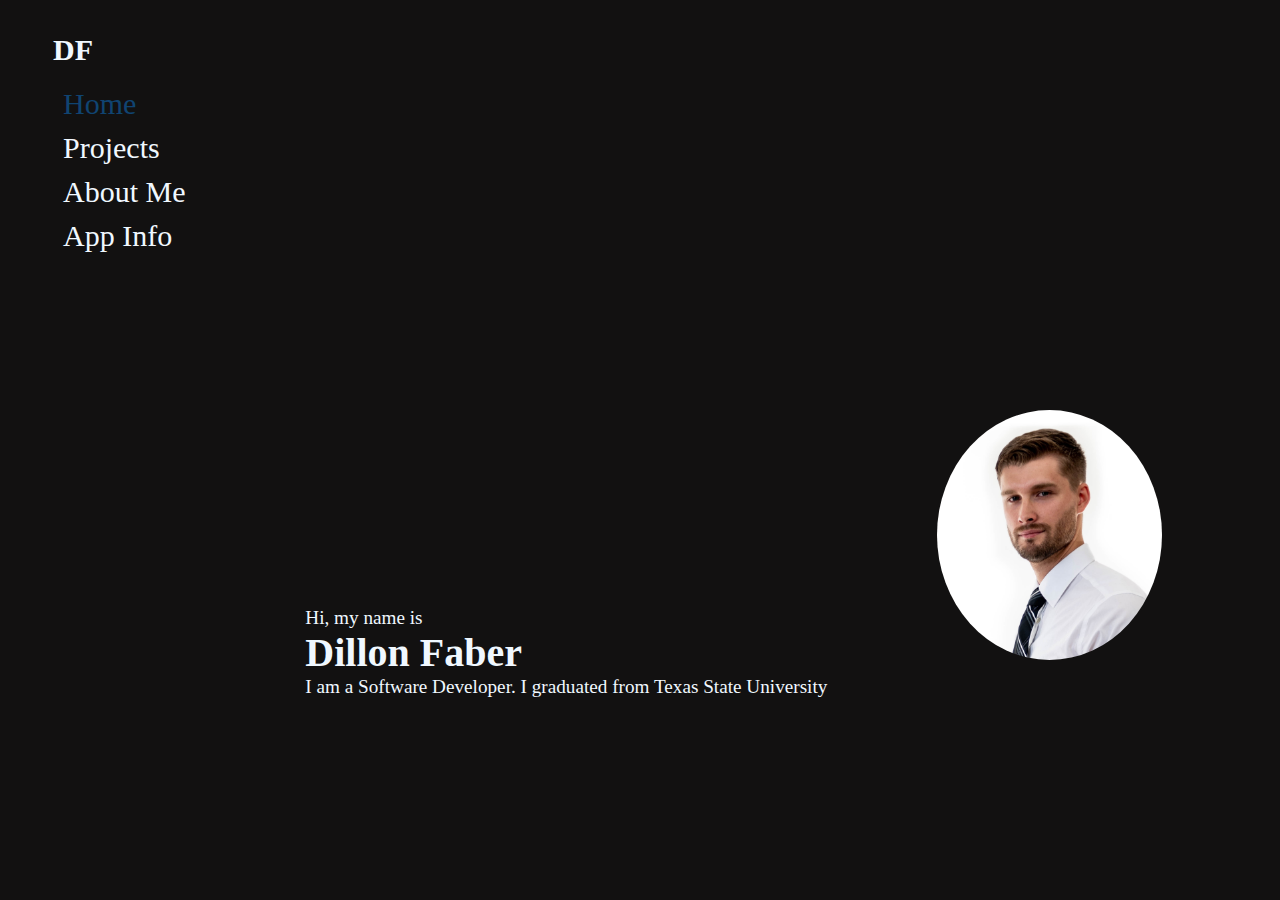
==== commit 0463204e: "updated js and css for new nav" ====
--- a/index.html
+++ b/index.html
@@ -11,14 +11,19 @@
     </head>
     <body>
         <div class="gird-container ">
-            <div class="nav-colm">
-                <div id="nav-sticky">
+            <div class="nav-sticky">
+                <div class="web-name">
                     <h1 class="web-name">
                         DF
                     </h1>
-                    <ul class="nav-list">
+                </div>
+                <div class="dropdown">
+                    <div class="bar"></div>
+                    <div class="bar"></div>
+                    <div class="bar"></div>
+                    <ul class="nav-list dropdown-content">
                         <li class="nav-item-selected"><a>Home</a></li>
-                        <li class="nav-item"><a href="paths/NerdHavenPages/nerdHavenPage.html">Projects</a></li>
+                        <li class="nav-item"><a href="paths/projects/projects.html">Projects</a></li>
                         <li class="nav-item"><a href="/paths/about/aboutMe.html">About Me</a></li>
                         <li class="nav-item"><a href="">App Info</a></li>
                     </ul>
--- a/css/home.css
+++ b/css/home.css
@@ -1,63 +1,104 @@
-body{
-    background-color: rgb(18, 17, 17);
+
+@media only screen and (min-width: 600px){
+    body{
+        background-color: rgb(18, 17, 17);
+    }
+    .gird-container {
+        display: grid;
+        grid-template-areas: 
+        "header header header "
+        "nav space profile";
+        
+        gap: 5px;
+        padding: 5px;
+    }
+    
+    .gird-container > div.nav-colm {
+        position: relative;
+        grid-area: nav;
+    }
+    
+    .gird-container > div.body-colm {
+        grid-area: profile;
+        align-content: center;
+        margin-top: 25%;
+    }
+    .web-name {
+        margin: 20px 20px;
+        color: aliceblue;
+    }
+    .gird-container > h1.web-name {
+        position: fixed;
+        grid-area: header;
+    }
+    
+    
+    .gird-container > div.nav-list {
+        position: sticky;
+        grid-area: nav;
+        top: 100px;
+        list-style-type: none;
+        margin: 10px;
+        padding: 0;
+    }
+    
+    .gird-container > div.details {
+        grid-area: space;
+        align-content: center;
+        margin-top: 50%;
+        font-size: larger;
+        color: aliceblue;
+    }
+    
+    .profile-picture {
+        grid-area: profile;
+        height: 250px;
+        width: 225px;
+        border-radius: 50%;
+        right: 0%;
+    }
+    
+    #nav-sticky {
+        position: sticky;
+        top: 0;
+        overflow: hidden;
+    }
 }
-.gird-container {
-    display: grid;
-    grid-template-areas: 
-    "header header header "
-    "nav space profile";
+@media only screen and (max-width: 600px){
+    body{
+        background-color: rgb(18, 17, 17);
+        margin: 0px;
+    }
+    .gird-container {
+        display: grid;
+        grid-template-areas: 
+        "nav"
+        "profile"
+        "space";
+        
+        gap: 5px;
+        padding: 5px;
+    }
     
-    gap: 5px;
-    padding: 5px;
-}
-
-.gird-container > div.nav-colm {
-    position: relative;
-    grid-area: nav;
-}
-
-.gird-container > div.body-colm {
-    grid-area: profile;
-    align-content: center;
-    margin-top: 25%;
-}
-.web-name {
-    margin: 20px 20px;
-    color: aliceblue;
-}
-.gird-container > h1.web-name {
-    position: fixed;
-    grid-area: header;
-}
-
-
-.gird-container > div.nav-list {
-    position: sticky;
-    grid-area: nav;
-    top: 100px;
-    list-style-type: none;
-    margin: 10px;
-    padding: 0;
-}
-
-.gird-container > div.details {
-    grid-area: space;
-    align-content: center;
-    margin-top: 50%;
-    font-size: larger;
-    color: aliceblue;
-}
-
-.profile-picture {
-    grid-area: profile;
-    height: 250px;
-    width: 225px;
-    border-radius: 50%;
-    right: 0%;
-}
-
-#nav-sticky {
-    position: sticky;
-    top: 0;
-    overflow: hidden;
-}
+    
+    .gird-container > div.body-colm {
+        grid-area: profile;
+        align-content: center;
+        margin-top: 25%;
+    }
+    
+    .gird-container > div.details {
+        grid-area: space;
+        align-content: center;
+        font-size: larger;
+        color: aliceblue;
+    }
+    
+    .profile-picture {
+        grid-area: profile;
+        height: 150px;
+        border-radius: 50%;
+        right: 0%;
+    }
+    
+}--- a/css/nav.css
+++ b/css/nav.css
@@ -1,27 +1,115 @@
-.nav-item {
-    grid-area: nav;
-    list-style-type: none;
-    margin: 10px 10px 10px 10px;
-    padding: 0;
+
+
+@media only screen and (min-width: 600px){
+    .web-name {
+        color: aliceblue;
+        font-size: 30px;
+    }
+    .nav-item {
+        grid-area: nav;
+        list-style-type: none;
+        margin: 10px 10px 10px 10px;
+        padding: 0;
+        
+    }
+    .nav-item a {
+        text-decoration: none;
+        color: #000;
+        font-size: 30px;
+        color: aliceblue;
+    }
+    .nav-item-selected {
+        grid-area: nav;
+        list-style-type: none;
+        margin: 10px 10px 10px 10px;
+        padding: 0;
+        
+    }
+    .nav-item-selected a {
+        cursor: pointer;
+        text-decoration: none;
+        color: #000;
+        font-size: 30px;
+        color: rgb(16, 68, 113);
+    }
+}
+
+@media only screen and (max-width: 600px) {
+    .web-name {
+        color: aliceblue;
+        font-size: 30px;
+    }
     
-}
-.nav-item a {
-    text-decoration: none;
-    color: #000;
-    font-size: 30px;
-    color: aliceblue;
-}
-.nav-item-selected {
-    grid-area: nav;
-    list-style-type: none;
-    margin: 10px 10px 10px 10px;
-    padding: 0;
-    
-}
-.nav-item-selected a {
-    cursor: pointer;
-    text-decoration: none;
-    color: #000;
-    font-size: 30px;
-    color: rgb(16, 68, 113);
+    .nav-list > li {
+        display: inline;
+        float: left;
+    }
+    .nav-item {
+        grid-area: nav;
+        list-style-type: none;
+        padding: 0;
+    }
+    .nav-item a {
+        text-decoration: none;
+        color: #000;
+        font-size: 20px;
+        color: aliceblue;
+    }
+
+    .nav-item-selected a {
+        cursor: pointer;
+        text-decoration: none;
+        font-size: 20px;
+        color: rgb(16, 68, 113);
+    }
+
+    .dropdown{
+        position: absolute;
+        display: inline-block;
+        align-items: flex-end;
+        z-index: 2;
+        right: 20px;
+        font-size: 20px;
+        width: 70px;
+        height: 40px;
+        text-align: center;
+        align-content: center;
+        padding: 5px;
+    }
+
+    .bar{
+        display: block;
+        width: 75%;
+        height: 5px;
+        background-color: aliceblue;
+        margin: 5px 0px 0px 0px;
+    } 
+
+    .dropdown-content{
+        display: none;
+        position: absolute;
+        z-index: 2;
+        right: 0px;
+        top: 30px;
+        background-color: black;
+        min-width: 100px;
+        box-shadow: 0px 8px 16px 0px rgba(0,0,0,0.2);
+        padding: 12px 16px;
+        z-index: 6;
+    }
+    .dropdown:hover .dropdown-content{
+        display: block;
+    }
+    .nav-sticky {
+        display: inline-flex;
+        position: absolute;
+        z-index: 3;
+        align-items: end;
+        justify-content: space-between;
+        position: fixed;
+        background-color: black;
+        padding: 10px;
+        width: 100%;
+        height: 50px;
+    }
 }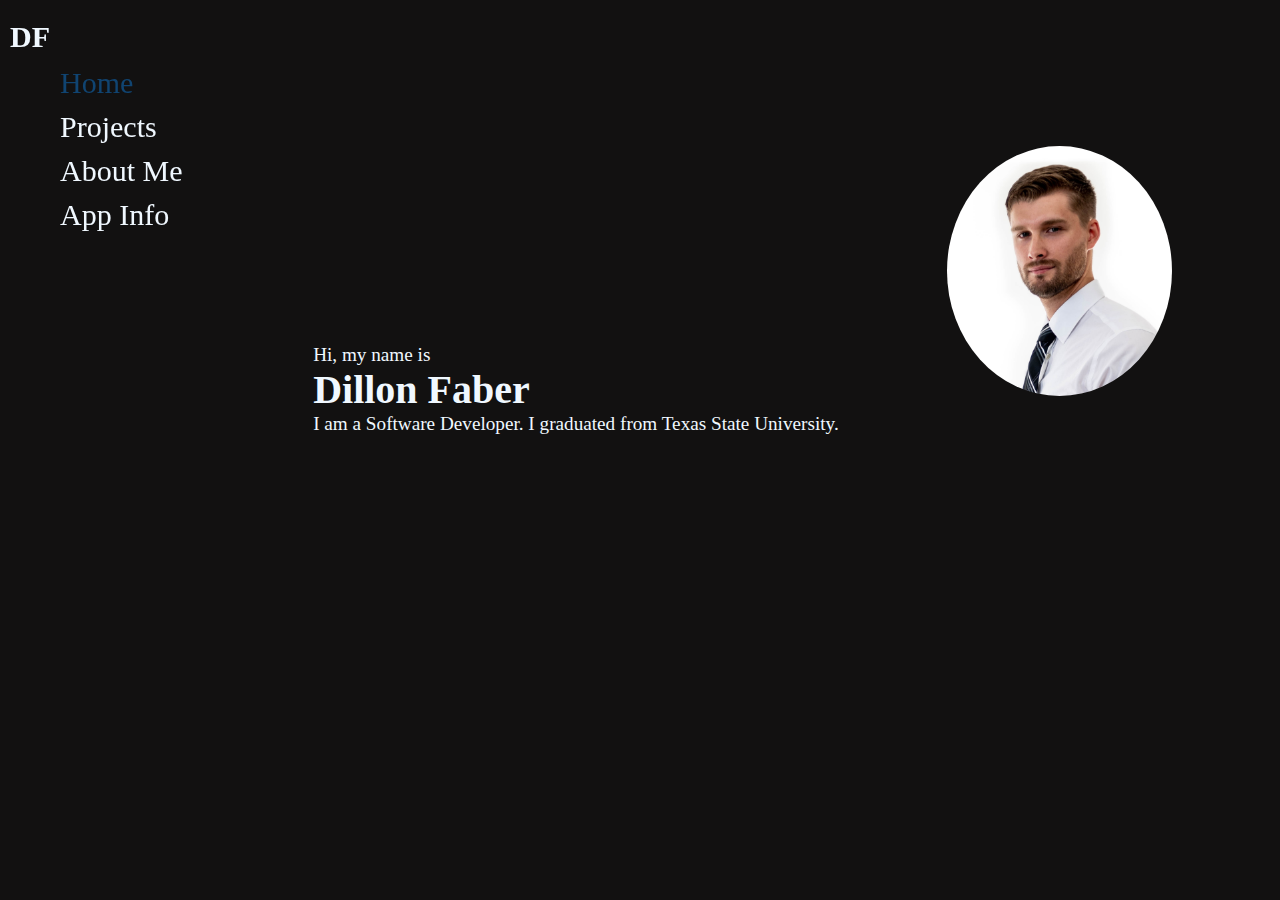
==== commit 22061100: "minor updates" ====
--- a/index.html
+++ b/index.html
@@ -11,6 +11,7 @@
     </head>
     <body>
         <div class="gird-container ">
+            <div class="nav"></div>
             <div class="nav-sticky">
                 <div class="web-name">
                     <h1 class="web-name">
@@ -37,7 +38,7 @@
             <div class="details">
                 <p>
                     Hi, my name is <br><strong style="font-size: 40px;">Dillon Faber</strong><br>
-                    I am a Software Developer. I graduated from Texas State University 
+                    I am a Software Developer. I graduated from Texas State University.
                 </p>
             </div>
         </div>
--- a/css/home.css
+++ b/css/home.css
@@ -2,6 +2,7 @@
 @media only screen and (min-width: 600px){
     body{
         background-color: rgb(18, 17, 17);
+        margin: 0;
     }
     .gird-container {
         display: grid;
@@ -13,24 +14,14 @@
         padding: 5px;
     }
     
-    .gird-container > div.nav-colm {
-        position: relative;
-        grid-area: nav;
-    }
-    
+
     .gird-container > div.body-colm {
         grid-area: profile;
         align-content: center;
         margin-top: 25%;
     }
-    .web-name {
-        margin: 20px 20px;
-        color: aliceblue;
-    }
-    .gird-container > h1.web-name {
-        position: fixed;
-        grid-area: header;
-    }
+
+
     
     
     .gird-container > div.nav-list {
@@ -58,32 +49,29 @@
         right: 0%;
     }
     
-    #nav-sticky {
-        position: sticky;
-        top: 0;
-        overflow: hidden;
-    }
+
 }
 @media only screen and (max-width: 600px){
     body{
+        -ms-overflow-style: none;  
+        scrollbar-width: none;
         background-color: rgb(18, 17, 17);
-        margin: 0px;
+        margin: 0;
+    }
+    body::-webkit-scrollbar {
+        display: none;
     }
     .gird-container {
         display: grid;
         grid-template-areas: 
-        "nav"
         "profile"
         "space";
-        
-        gap: 5px;
-        padding: 5px;
     }
     
     
     .gird-container > div.body-colm {
         grid-area: profile;
-        align-content: center;
+        text-align: center;
         margin-top: 25%;
     }
     
@@ -100,5 +88,9 @@
         border-radius: 50%;
         right: 0%;
     }
+
+    .details > p {
+        margin: 15px;
+    }
     
 }--- a/css/nav.css
+++ b/css/nav.css
@@ -2,6 +2,9 @@
 
 @media only screen and (min-width: 600px){
     .web-name {
+        position: fixed;
+        top: 0px;
+        left: 10px;
         color: aliceblue;
         font-size: 30px;
     }
@@ -31,6 +34,22 @@
         color: #000;
         font-size: 30px;
         color: rgb(16, 68, 113);
+    }
+    .grid-container > div.nav-sticky{
+        grid-area: nav;
+        display: block;
+        position: relative;
+        background-color: aliceblue;
+    }
+
+    .dropdown{
+        position: fixed;
+        left: 10px;
+        top: 50px;
+    }
+    .gird-container > div.nav {
+        grid-area: nav;
+        width: 200px;
     }
 }
 
